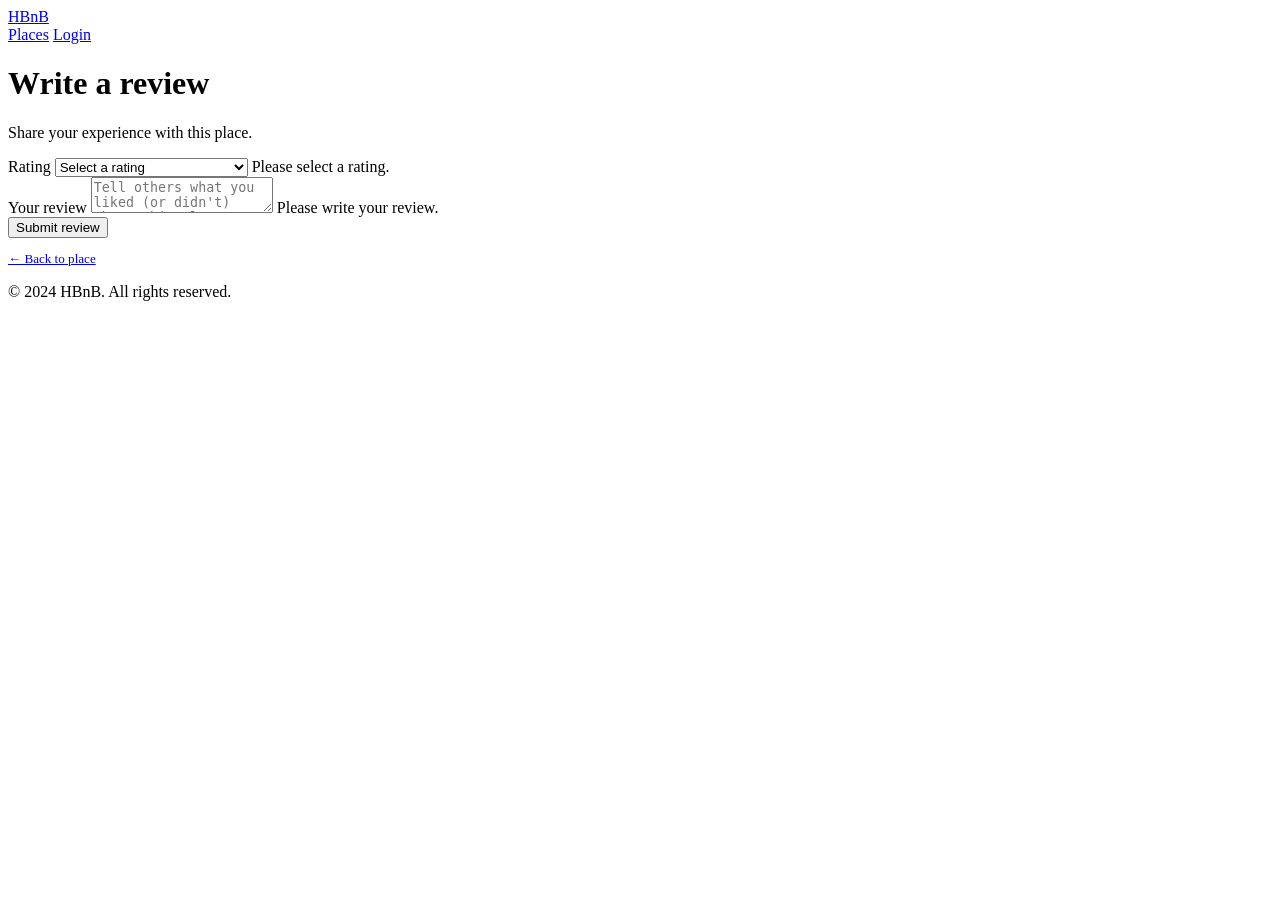
==== part4/add_review.html @ bc361bb8 "refactor: update add_review.html structure and improve form elements" ====
<!DOCTYPE html>
<html lang="en">
<head>
  <meta charset="UTF-8" />
  <meta name="viewport" content="width=device-width, initial-scale=1.0" />
  <title>HBnB — Add a Review</title>
  <link rel="icon" href="images/icon.png" type="image/png" />
  <link rel="stylesheet" href="styles/main.css" />
</head>
<body>

  <!-- ── Header ── -->
  <header>
    <a href="index.html" aria-label="HBnB Home">
      <span class="logo-text">HBnB</span>
    </a>
    <nav>
      <a href="index.html">Places</a>
      <a href="login.html" class="login-button" id="login-link">Login</a>
    </nav>
  </header>

  <!-- ── Main ── -->
  <main>
    <div class="form-container">
      <div class="form-card">
        <h1>Write a review</h1>
        <p class="form-sub" id="place-name-sub">Share your experience with this place.</p>

        <form id="review-form" novalidate>
          <div class="form-group">
            <label for="rating">Rating</label>
            <select id="rating" name="rating" required>
              <option value="">Select a rating</option>
              <option value="1">⭐ 1 — Poor</option>
              <option value="2">⭐⭐ 2 — Fair</option>
              <option value="3">⭐⭐⭐ 3 — Good</option>
              <option value="4">⭐⭐⭐⭐ 4 — Very Good</option>
              <option value="5">⭐⭐⭐⭐⭐ 5 — Excellent</option>
            </select>
            <span class="form-error" id="rating-error">Please select a rating.</span>
          </div>

          <div class="form-group">
            <label for="review-text">Your review</label>
            <textarea
              id="review-text"
              name="text"
              placeholder="Tell others what you liked (or didn't) about this place…"
              required
            ></textarea>
            <span class="form-error" id="text-error">Please write your review.</span>
          </div>

          <button type="submit" class="btn-primary" id="submit-btn">Submit review</button>

          <div class="form-message" id="form-message"></div>
        </form>

        <p class="mt-2 text-muted" style="font-size:0.82rem;">
          <a href="javascript:history.back()">← Back to place</a>
        </p>
      </div>
    </div>
  </main>

  <!-- ── Footer ── -->
  <footer>
    <p>&copy; 2024 HBnB. All rights reserved.</p>
  </footer>

  <script src="scripts/api.js"></script>
  <script src="scripts/add_review.js"></script>
</body>
</html>
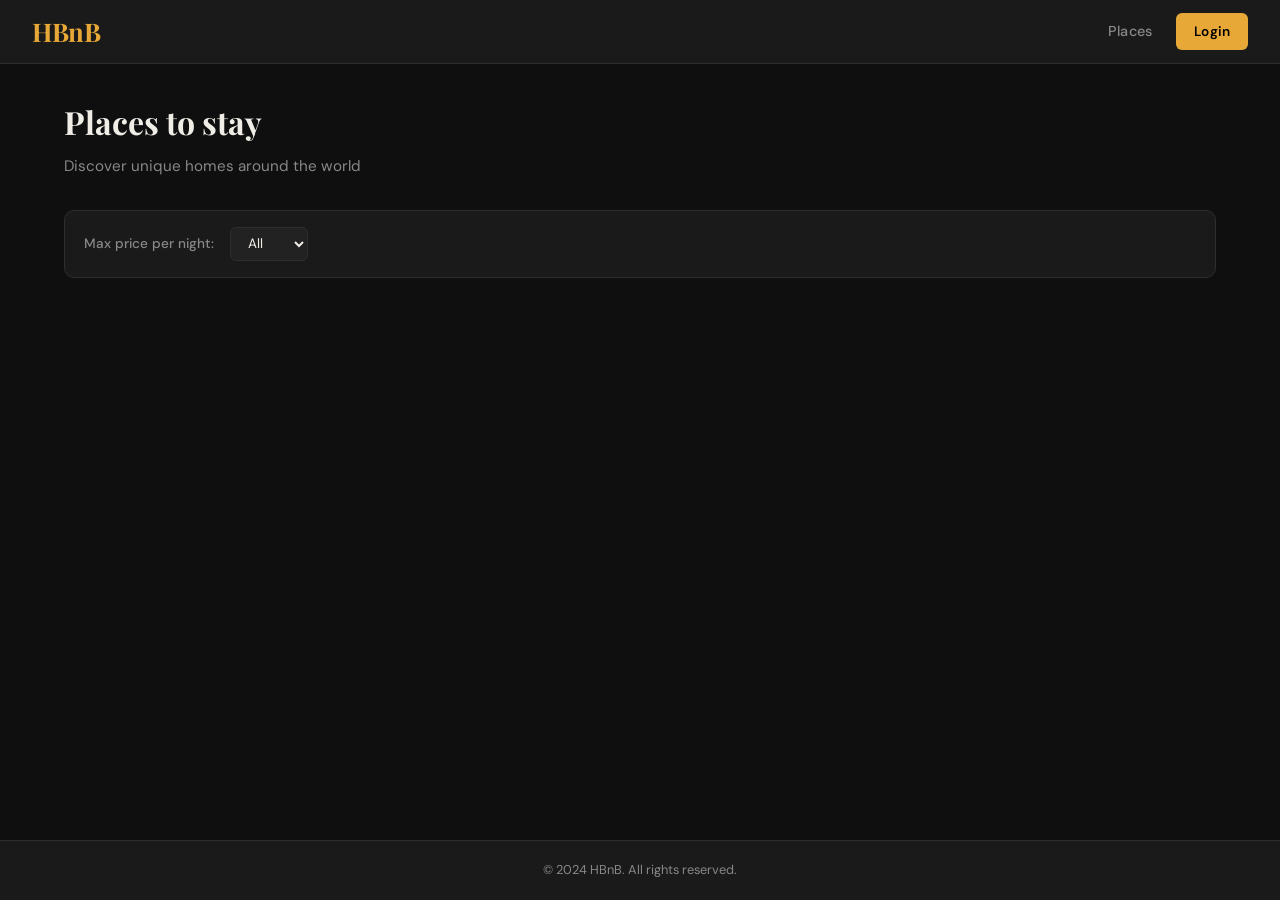
==== commit 4fc249d3: "refactor: update stylesheet links in add_review.html and place.html; rename token in login.js" ====
--- a/part4/add_review.html
+++ b/part4/add_review.html
@@ -5,7 +5,7 @@
   <meta name="viewport" content="width=device-width, initial-scale=1.0" />
   <title>HBnB — Add a Review</title>
   <link rel="icon" href="images/icon.png" type="image/png" />
-  <link rel="stylesheet" href="styles/main.css" />
+  <link rel="stylesheet" href="styles.css" />
 </head>
 <body>
 
--- a/part4/styles.css
+++ b/part4/styles.css
@@ -0,0 +1,571 @@
+/* ============================================================
+   HBnB Part 4 — Main Stylesheet
+   Design: Dark editorial with amber accents
+   ============================================================ */
+
+@import url('https://fonts.googleapis.com/css2?family=Playfair+Display:wght@400;700&family=DM+Sans:wght@300;400;500;600&display=swap');
+
+/* ── CSS Variables ── */
+:root {
+  --bg:         #0f0f0f;
+  --surface:    #1a1a1a;
+  --surface2:   #222222;
+  --border:     #2e2e2e;
+  --accent:     #e8a838;
+  --accent-dim: #b07e20;
+  --text:       #f0ede6;
+  --text-muted: #888;
+  --danger:     #e05a5a;
+  --success:    #5abf8e;
+
+  --radius:     10px;
+  --card-pad:   10px;
+  --card-mar:   20px;
+  --card-bdr:   1px solid #ddd;     /* spec-required */
+}
+
+/* ── Reset ── */
+*, *::before, *::after { box-sizing: border-box; margin: 0; padding: 0; }
+
+html { scroll-behavior: smooth; }
+
+body {
+  background: var(--bg);
+  color: var(--text);
+  font-family: 'DM Sans', sans-serif;
+  font-size: 15px;
+  line-height: 1.6;
+  min-height: 100vh;
+  display: flex;
+  flex-direction: column;
+}
+
+a { color: var(--accent); text-decoration: none; }
+a:hover { text-decoration: underline; }
+
+img { max-width: 100%; display: block; }
+
+/* ── Header ── */
+header {
+  background: var(--surface);
+  border-bottom: 1px solid var(--border);
+  padding: 0 2rem;
+  height: 64px;
+  display: flex;
+  align-items: center;
+  justify-content: space-between;
+  position: sticky;
+  top: 0;
+  z-index: 100;
+}
+
+.logo {
+  height: 40px;
+  width: auto;
+}
+
+.logo-text {
+  font-family: 'Playfair Display', serif;
+  font-size: 1.6rem;
+  font-weight: 700;
+  color: var(--accent);
+  letter-spacing: -0.5px;
+}
+
+nav {
+  display: flex;
+  align-items: center;
+  gap: 1.5rem;
+}
+
+nav a {
+  color: var(--text-muted);
+  font-size: 0.9rem;
+  font-weight: 500;
+  letter-spacing: 0.02em;
+  transition: color 0.2s;
+}
+nav a:hover { color: var(--text); text-decoration: none; }
+
+.login-button {
+  background: var(--accent);
+  color: #000 !important;
+  padding: 0.45rem 1.1rem;
+  border-radius: 6px;
+  font-weight: 600;
+  font-size: 0.85rem;
+  transition: background 0.2s, transform 0.1s;
+}
+.login-button:hover {
+  background: var(--accent-dim);
+  text-decoration: none;
+  transform: translateY(-1px);
+}
+
+/* ── Footer ── */
+footer {
+  background: var(--surface);
+  border-top: 1px solid var(--border);
+  text-align: center;
+  padding: 1.2rem;
+  font-size: 0.8rem;
+  color: var(--text-muted);
+  margin-top: auto;
+}
+
+/* ── Main Layout ── */
+main {
+  flex: 1;
+  max-width: 1200px;
+  width: 100%;
+  margin: 0 auto;
+  padding: 2rem 1.5rem;
+}
+
+/* ── Page Title ── */
+.page-title {
+  font-family: 'Playfair Display', serif;
+  font-size: 2rem;
+  margin-bottom: 0.4rem;
+  color: var(--text);
+}
+.page-subtitle {
+  color: var(--text-muted);
+  margin-bottom: 2rem;
+  font-size: 0.95rem;
+}
+
+/* ── Filter Bar ── */
+.filter-bar {
+  display: flex;
+  align-items: center;
+  gap: 1rem;
+  margin-bottom: 2rem;
+  padding: 1rem 1.2rem;
+  background: var(--surface);
+  border: 1px solid var(--border);
+  border-radius: var(--radius);
+}
+
+.filter-bar label {
+  font-size: 0.85rem;
+  color: var(--text-muted);
+  font-weight: 500;
+}
+
+.filter-bar select {
+  background: var(--surface2);
+  color: var(--text);
+  border: 1px solid var(--border);
+  border-radius: 6px;
+  padding: 0.4rem 0.8rem;
+  font-family: inherit;
+  font-size: 0.85rem;
+  cursor: pointer;
+  outline: none;
+  transition: border-color 0.2s;
+}
+.filter-bar select:focus { border-color: var(--accent); }
+
+/* ── Places Grid ── */
+#places-list {
+  display: grid;
+  grid-template-columns: repeat(auto-fill, minmax(280px, 1fr));
+  gap: var(--card-mar);
+}
+
+/* ── Place Card ── */
+.place-card {
+  background: var(--surface);
+  border: var(--card-bdr);           /* spec: 1px solid #ddd */
+  border-radius: var(--radius);      /* spec: 10px */
+  padding: var(--card-pad);          /* spec: 10px */
+  margin: 0;                          /* gap handles spacing in grid */
+  display: flex;
+  flex-direction: column;
+  transition: transform 0.2s, box-shadow 0.2s;
+  overflow: hidden;
+}
+.place-card:hover {
+  transform: translateY(-3px);
+  box-shadow: 0 8px 24px rgba(0,0,0,0.5);
+}
+
+.place-card-img {
+  width: 100%;
+  height: 160px;
+  object-fit: cover;
+  border-radius: 7px;
+  margin-bottom: 10px;
+  background: var(--surface2);
+}
+
+.place-card-name {
+  font-family: 'Playfair Display', serif;
+  font-size: 1.1rem;
+  font-weight: 700;
+  margin-bottom: 4px;
+}
+
+.place-card-price {
+  color: var(--accent);
+  font-weight: 600;
+  font-size: 0.95rem;
+  margin-bottom: 8px;
+}
+
+.place-card-location {
+  font-size: 0.8rem;
+  color: var(--text-muted);
+  margin-bottom: 12px;
+  flex: 1;
+}
+
+.details-button {
+  display: inline-block;
+  background: transparent;
+  color: var(--accent);
+  border: 1px solid var(--accent);
+  border-radius: 6px;
+  padding: 0.4rem 0.9rem;
+  font-size: 0.85rem;
+  font-weight: 600;
+  font-family: inherit;
+  cursor: pointer;
+  text-align: center;
+  transition: background 0.2s, color 0.2s;
+  text-decoration: none;
+  align-self: flex-start;
+}
+.details-button:hover {
+  background: var(--accent);
+  color: #000;
+  text-decoration: none;
+}
+
+/* ── Place Details Page ── */
+.place-details {
+  background: var(--surface);
+  border: var(--card-bdr);
+  border-radius: var(--radius);
+  padding: var(--card-pad);
+  margin-bottom: var(--card-mar);
+}
+
+.place-details-header {
+  display: flex;
+  justify-content: space-between;
+  align-items: flex-start;
+  gap: 1rem;
+  flex-wrap: wrap;
+  margin-bottom: 1rem;
+}
+
+.place-details-title {
+  font-family: 'Playfair Display', serif;
+  font-size: 2rem;
+  font-weight: 700;
+}
+
+.place-price-tag {
+  background: var(--accent);
+  color: #000;
+  font-weight: 700;
+  padding: 0.4rem 1rem;
+  border-radius: 6px;
+  font-size: 1.1rem;
+  white-space: nowrap;
+}
+
+.place-details-img {
+  width: 100%;
+  height: 340px;
+  object-fit: cover;
+  border-radius: 8px;
+  margin-bottom: 1.5rem;
+  background: var(--surface2);
+}
+
+.place-info {
+  display: grid;
+  grid-template-columns: repeat(auto-fill, minmax(200px, 1fr));
+  gap: 1rem;
+  margin-bottom: 1.5rem;
+}
+
+.place-info-item {
+  background: var(--surface2);
+  border-radius: 8px;
+  padding: 0.8rem 1rem;
+}
+
+.place-info-label {
+  font-size: 0.75rem;
+  color: var(--text-muted);
+  text-transform: uppercase;
+  letter-spacing: 0.08em;
+  margin-bottom: 4px;
+}
+
+.place-info-value {
+  font-weight: 600;
+  font-size: 0.95rem;
+}
+
+.place-description {
+  color: var(--text-muted);
+  line-height: 1.7;
+  margin-bottom: 1.5rem;
+}
+
+.amenities-list {
+  display: flex;
+  flex-wrap: wrap;
+  gap: 0.5rem;
+  list-style: none;
+}
+
+.amenity-tag {
+  background: var(--surface2);
+  border: 1px solid var(--border);
+  border-radius: 20px;
+  padding: 0.25rem 0.8rem;
+  font-size: 0.8rem;
+  color: var(--text-muted);
+}
+
+/* ── Reviews Section ── */
+.section-title {
+  font-family: 'Playfair Display', serif;
+  font-size: 1.4rem;
+  margin-bottom: 1rem;
+  padding-bottom: 0.5rem;
+  border-bottom: 1px solid var(--border);
+}
+
+.reviews-grid {
+  display: grid;
+  grid-template-columns: repeat(auto-fill, minmax(280px, 1fr));
+  gap: var(--card-mar);
+  margin-bottom: 2rem;
+}
+
+.review-card {
+  background: var(--surface);
+  border: var(--card-bdr);           /* spec: 1px solid #ddd */
+  border-radius: var(--radius);      /* spec: 10px */
+  padding: var(--card-pad);          /* spec: 10px */
+  margin: 0;
+}
+
+.review-card-header {
+  display: flex;
+  justify-content: space-between;
+  align-items: center;
+  margin-bottom: 8px;
+}
+
+.review-author {
+  font-weight: 600;
+  font-size: 0.9rem;
+}
+
+.review-rating {
+  color: var(--accent);
+  font-size: 0.85rem;
+  letter-spacing: 1px;
+}
+
+.review-text {
+  font-size: 0.88rem;
+  color: var(--text-muted);
+  line-height: 1.6;
+}
+
+/* ── Add Review Button ── */
+.add-review-btn {
+  display: inline-block;
+  background: var(--accent);
+  color: #000;
+  font-weight: 700;
+  padding: 0.6rem 1.4rem;
+  border-radius: 8px;
+  font-size: 0.9rem;
+  font-family: inherit;
+  cursor: pointer;
+  border: none;
+  transition: background 0.2s, transform 0.1s;
+  text-decoration: none;
+  margin-bottom: 2rem;
+}
+.add-review-btn:hover {
+  background: var(--accent-dim);
+  text-decoration: none;
+  transform: translateY(-1px);
+}
+
+/* ── Auth Forms (Login / Review) ── */
+.form-container {
+  max-width: 460px;
+  margin: 3rem auto;
+}
+
+.form-card {
+  background: var(--surface);
+  border: 1px solid var(--border);
+  border-radius: 12px;
+  padding: 2.5rem 2rem;
+}
+
+.form-card h1 {
+  font-family: 'Playfair Display', serif;
+  font-size: 1.8rem;
+  margin-bottom: 0.3rem;
+}
+
+.form-card p.form-sub {
+  color: var(--text-muted);
+  font-size: 0.9rem;
+  margin-bottom: 2rem;
+}
+
+.form-group {
+  margin-bottom: 1.2rem;
+}
+
+.form-group label {
+  display: block;
+  font-size: 0.82rem;
+  font-weight: 600;
+  letter-spacing: 0.05em;
+  color: var(--text-muted);
+  text-transform: uppercase;
+  margin-bottom: 0.4rem;
+}
+
+.form-group input,
+.form-group textarea,
+.form-group select {
+  width: 100%;
+  background: var(--surface2);
+  color: var(--text);
+  border: 1px solid var(--border);
+  border-radius: 8px;
+  padding: 0.65rem 0.9rem;
+  font-family: inherit;
+  font-size: 0.95rem;
+  outline: none;
+  transition: border-color 0.2s, box-shadow 0.2s;
+}
+
+.form-group input:focus,
+.form-group textarea:focus,
+.form-group select:focus {
+  border-color: var(--accent);
+  box-shadow: 0 0 0 3px rgba(232, 168, 56, 0.15);
+}
+
+.form-group textarea {
+  resize: vertical;
+  min-height: 120px;
+  line-height: 1.5;
+}
+
+.form-error {
+  display: none;
+  color: var(--danger);
+  font-size: 0.82rem;
+  margin-top: 0.4rem;
+}
+
+.btn-primary {
+  width: 100%;
+  background: var(--accent);
+  color: #000;
+  border: none;
+  border-radius: 8px;
+  padding: 0.75rem;
+  font-size: 1rem;
+  font-weight: 700;
+  font-family: inherit;
+  cursor: pointer;
+  transition: background 0.2s, transform 0.1s;
+  margin-top: 0.5rem;
+}
+.btn-primary:hover {
+  background: var(--accent-dim);
+  transform: translateY(-1px);
+}
+.btn-primary:disabled {
+  opacity: 0.5;
+  cursor: not-allowed;
+  transform: none;
+}
+
+.form-message {
+  margin-top: 1rem;
+  padding: 0.7rem 1rem;
+  border-radius: 8px;
+  font-size: 0.88rem;
+  display: none;
+}
+.form-message.success {
+  background: rgba(90, 191, 142, 0.15);
+  border: 1px solid var(--success);
+  color: var(--success);
+}
+.form-message.error {
+  background: rgba(224, 90, 90, 0.15);
+  border: 1px solid var(--danger);
+  color: var(--danger);
+}
+
+/* ── Add Review inline form ── */
+.add-review {
+  background: var(--surface);
+  border: var(--card-bdr);
+  border-radius: var(--radius);
+  padding: var(--card-pad);
+  margin-bottom: var(--card-mar);
+}
+
+.add-review h2 {
+  font-family: 'Playfair Display', serif;
+  font-size: 1.3rem;
+  margin-bottom: 1rem;
+}
+
+/* ── Loading / Empty states ── */
+.loading-state, .empty-state {
+  text-align: center;
+  padding: 4rem 2rem;
+  color: var(--text-muted);
+}
+
+.loading-spinner {
+  width: 36px;
+  height: 36px;
+  border: 3px solid var(--border);
+  border-top-color: var(--accent);
+  border-radius: 50%;
+  animation: spin 0.8s linear infinite;
+  margin: 0 auto 1rem;
+}
+
+@keyframes spin { to { transform: rotate(360deg); } }
+
+/* ── Utilities ── */
+.hidden { display: none !important; }
+.text-muted { color: var(--text-muted); }
+.mt-1 { margin-top: 0.5rem; }
+.mt-2 { margin-top: 1rem; }
+.mb-2 { margin-bottom: 1rem; }
+
+/* ── Responsive ── */
+@media (max-width: 640px) {
+  header { padding: 0 1rem; }
+  main { padding: 1.5rem 1rem; }
+  .place-details-title { font-size: 1.5rem; }
+  .form-card { padding: 1.5rem 1.2rem; }
+  nav a:not(.login-button) { display: none; }
+}
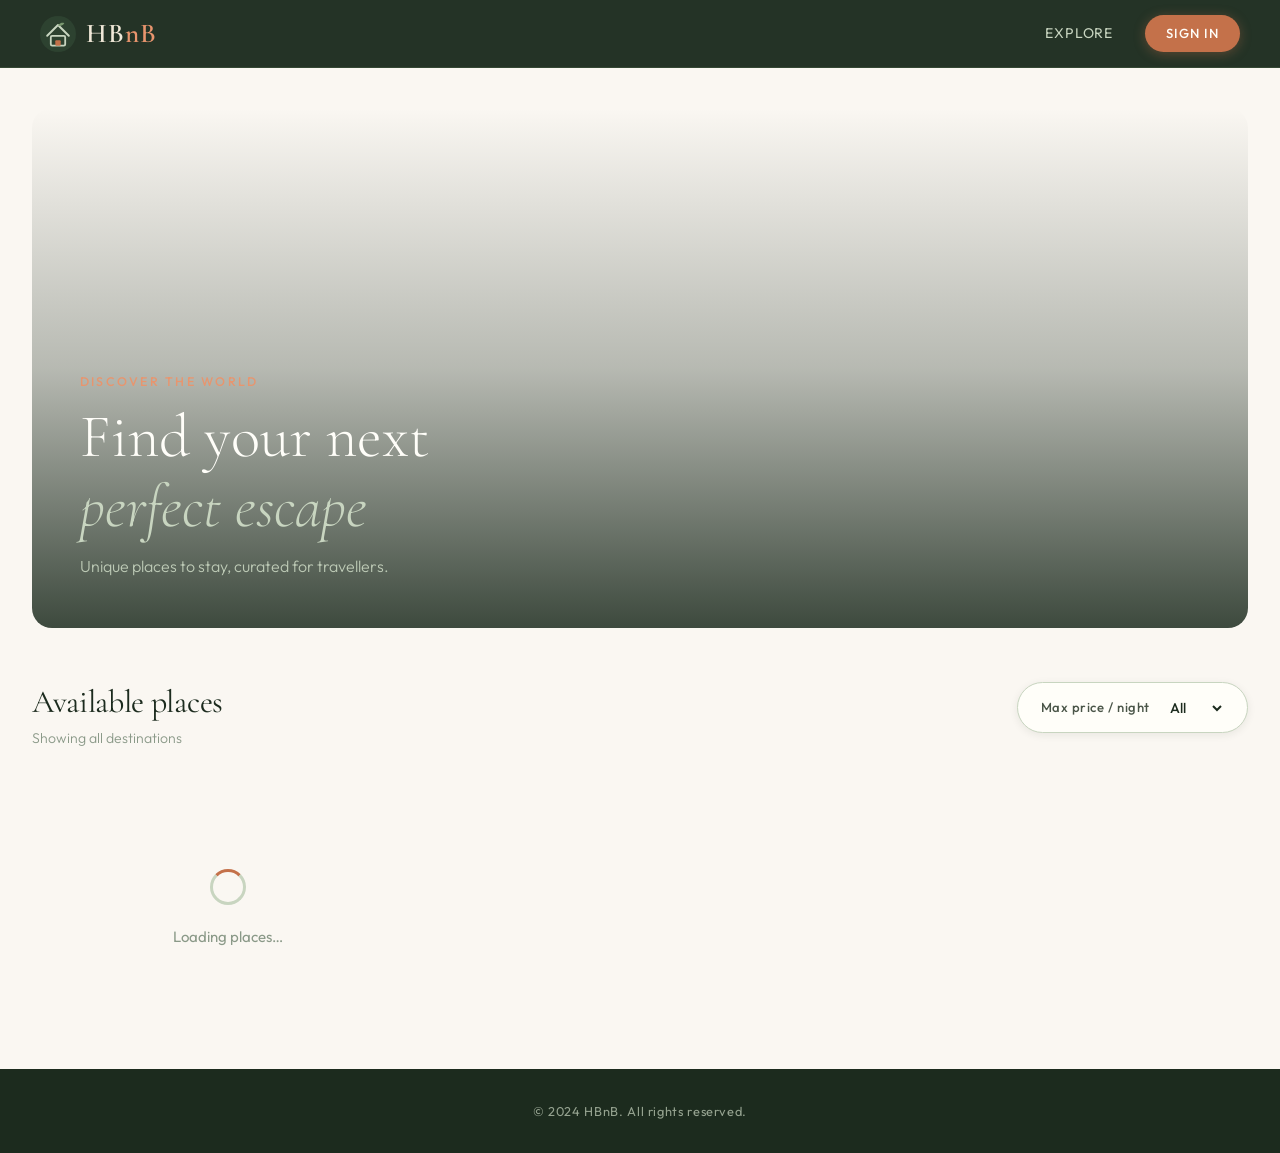
==== commit 7e67d80d: "Refactor place.js and styles.css for improved design and functionality - Updated place.js to enhance" ====
--- a/part4/add_review.html
+++ b/part4/add_review.html
@@ -3,25 +3,50 @@
 <head>
   <meta charset="UTF-8" />
   <meta name="viewport" content="width=device-width, initial-scale=1.0" />
-  <title>HBnB — Add a Review</title>
+  <title>HBnB — Write a Review</title>
   <link rel="icon" href="images/icon.png" type="image/png" />
   <link rel="stylesheet" href="styles.css" />
+  <style>
+    .review-page-bg {
+      min-height: 100vh;
+      background-image: url('https://images.unsplash.com/photo-1510798831971-661eb04b3739?w=1400&q=80');
+      background-size: cover;
+      background-position: center;
+      display: flex;
+      align-items: center;
+      justify-content: center;
+      padding: 6rem 1rem 2rem;
+    }
+    .review-page-bg::before {
+      content: '';
+      position: fixed;
+      inset: 0;
+      background: rgba(45, 74, 62, 0.5);
+      z-index: 0;
+    }
+    .form-container { position: relative; z-index: 1; width: 100%; }
+    .form-card { background: rgba(253,250,246,0.97); }
+  </style>
 </head>
 <body>
 
-  <!-- ── Header ── -->
-  <header>
-    <a href="index.html" aria-label="HBnB Home">
-      <span class="logo-text">HBnB</span>
+  <header id="site-header">
+    <a href="index.html" class="logo-wrap" aria-label="HBnB Home">
+      <svg class="logo" viewBox="0 0 44 44" fill="none" xmlns="http://www.w3.org/2000/svg" aria-hidden="true">
+        <circle cx="22" cy="22" r="21" fill="#2d4a3e"/>
+        <path d="M10 30 L10 18 L22 10 L34 18 L34 30 Z" fill="none" stroke="#f7f3ed" stroke-width="1.8"/>
+        <path d="M17 30 L17 23 Q17 21 19 21 L25 21 Q27 21 27 23 L27 30" fill="#f7f3ed"/>
+        <path d="M22 10 L22 7" stroke="#c9a84c" stroke-width="2" stroke-linecap="round"/>
+        <circle cx="22" cy="6" r="2" fill="#c9a84c"/>
+      </svg>
+      <span class="logo-text">HB<span>n</span>B</span>
     </a>
     <nav>
-      <a href="index.html">Places</a>
-      <a href="login.html" class="login-button" id="login-link">Login</a>
+      <a href="javascript:history.back()">← Back</a>
     </nav>
   </header>
 
-  <!-- ── Main ── -->
-  <main>
+  <div class="review-page-bg">
     <div class="form-container">
       <div class="form-card">
         <h1>Write a review</h1>
@@ -29,31 +54,25 @@
 
         <form id="review-form" novalidate>
           <div class="form-group">
-            <label for="rating">Rating</label>
+            <label for="rating">Your rating</label>
             <select id="rating" name="rating" required>
               <option value="">Select a rating</option>
-              <option value="1">⭐ 1 — Poor</option>
-              <option value="2">⭐⭐ 2 — Fair</option>
-              <option value="3">⭐⭐⭐ 3 — Good</option>
-              <option value="4">⭐⭐⭐⭐ 4 — Very Good</option>
-              <option value="5">⭐⭐⭐⭐⭐ 5 — Excellent</option>
+              <option value="1">★ 1 — Poor</option>
+              <option value="2">★★ 2 — Fair</option>
+              <option value="3">★★★ 3 — Good</option>
+              <option value="4">★★★★ 4 — Very Good</option>
+              <option value="5">★★★★★ 5 — Excellent</option>
             </select>
-            <span class="form-error" id="rating-error">Please select a rating.</span>
           </div>
 
           <div class="form-group">
             <label for="review-text">Your review</label>
-            <textarea
-              id="review-text"
-              name="text"
-              placeholder="Tell others what you liked (or didn't) about this place…"
-              required
-            ></textarea>
-            <span class="form-error" id="text-error">Please write your review.</span>
+            <textarea id="review-text" name="text"
+              placeholder="Tell others what made this place special…"
+              required></textarea>
           </div>
 
-          <button type="submit" class="btn-primary" id="submit-btn">Submit review</button>
-
+          <button type="submit" class="btn-primary">Submit review</button>
           <div class="form-message" id="form-message"></div>
         </form>
 
@@ -62,15 +81,12 @@
         </p>
       </div>
     </div>
-  </main>
+  </div>
 
-  <!-- ── Footer ── -->
   <footer>
     <p>&copy; 2024 HBnB. All rights reserved.</p>
   </footer>
 
-  <script src="scripts/api.js"></script>
   <script src="scripts/add_review.js"></script>
 </body>
-</html>
-
+</html>
--- a/part4/styles.css
+++ b/part4/styles.css
@@ -1,38 +1,47 @@
 /* ============================================================
-   HBnB Part 4 — Main Stylesheet
-   Design: Dark editorial with amber accents
+   HBnB Part 4 — Nature & Voyage Redesign
+   Direction : Organic / Editorial travel magazine
+   Fonts : Cormorant Garamond (display) + Outfit (body)
+   Palette : Deep forest, warm sand, moss, terracotta accent
    ============================================================ */
 
-@import url('https://fonts.googleapis.com/css2?family=Playfair+Display:wght@400;700&family=DM+Sans:wght@300;400;500;600&display=swap');
+@import url('https://fonts.googleapis.com/css2?family=Cormorant+Garamond:ital,wght@0,300;0,400;0,600;0,700;1,300;1,400&family=Outfit:wght@300;400;500;600&display=swap');
 
 /* ── CSS Variables ── */
 :root {
-  --bg:         #0f0f0f;
-  --surface:    #1a1a1a;
-  --surface2:   #222222;
-  --border:     #2e2e2e;
-  --accent:     #e8a838;
-  --accent-dim: #b07e20;
-  --text:       #f0ede6;
-  --text-muted: #888;
-  --danger:     #e05a5a;
-  --success:    #5abf8e;
-
-  --radius:     10px;
-  --card-pad:   10px;
-  --card-mar:   20px;
-  --card-bdr:   1px solid #ddd;     /* spec-required */
+  --forest:      #1c2b1e;
+  --forest-mid:  #2d4230;
+  --moss:        #4a6741;
+  --sage:        #7a9970;
+  --mist:        #c8d5c0;
+  --sand:        #f0e8d8;
+  --cream:       #faf7f2;
+  --warm-white:  #fffef9;
+  --terra:       #c4714a;
+  --terra-light: #e8956e;
+  --bark:        #6b4c35;
+  --text-dark:   #1a2018;
+  --text-mid:    #4a5548;
+  --text-light:  #8a9988;
+
+  --radius:    10px;
+  --card-pad:  10px;
+  --card-mar:  20px;
+  --card-bdr:  1px solid #ddd;
+
+  --shadow-sm: 0 2px 8px rgba(28,43,30,0.08);
+  --shadow-md: 0 8px 32px rgba(28,43,30,0.14);
+  --shadow-lg: 0 20px 60px rgba(28,43,30,0.20);
 }
 
 /* ── Reset ── */
 *, *::before, *::after { box-sizing: border-box; margin: 0; padding: 0; }
-
 html { scroll-behavior: smooth; }
 
 body {
-  background: var(--bg);
-  color: var(--text);
-  font-family: 'DM Sans', sans-serif;
+  background: var(--cream);
+  color: var(--text-dark);
+  font-family: 'Outfit', sans-serif;
   font-size: 15px;
   line-height: 1.6;
   min-height: 100vh;
@@ -40,99 +49,203 @@
   flex-direction: column;
 }
 
-a { color: var(--accent); text-decoration: none; }
+a { color: var(--terra); text-decoration: none; }
 a:hover { text-decoration: underline; }
-
 img { max-width: 100%; display: block; }
 
 /* ── Header ── */
 header {
-  background: var(--surface);
-  border-bottom: 1px solid var(--border);
-  padding: 0 2rem;
-  height: 64px;
+  background: rgba(28, 43, 30, 0.96);
+  backdrop-filter: blur(12px);
+  -webkit-backdrop-filter: blur(12px);
+  padding: 0 2.5rem;
+  height: 68px;
   display: flex;
   align-items: center;
   justify-content: space-between;
   position: sticky;
   top: 0;
   z-index: 100;
-}
-
-.logo {
-  height: 40px;
-  width: auto;
+  border-bottom: 1px solid rgba(122,153,112,0.2);
+}
+
+/* ── Logo SVG inline ── */
+.logo-wrap {
+  display: flex;
+  align-items: center;
+  gap: 0.6rem;
+  text-decoration: none;
+}
+.logo-wrap:hover { text-decoration: none; }
+
+.logo-icon {
+  width: 36px;
+  height: 36px;
+  flex-shrink: 0;
 }
 
 .logo-text {
-  font-family: 'Playfair Display', serif;
-  font-size: 1.6rem;
-  font-weight: 700;
-  color: var(--accent);
-  letter-spacing: -0.5px;
+  font-family: 'Cormorant Garamond', serif;
+  font-size: 1.7rem;
+  font-weight: 600;
+  color: var(--sand);
+  letter-spacing: 0.04em;
+  line-height: 1;
+}
+.logo-text span {
+  color: var(--terra-light);
 }
 
 nav {
   display: flex;
   align-items: center;
-  gap: 1.5rem;
+  gap: 2rem;
 }
 
 nav a {
-  color: var(--text-muted);
-  font-size: 0.9rem;
+  color: var(--mist);
+  font-size: 0.88rem;
+  font-weight: 400;
+  letter-spacing: 0.06em;
+  text-transform: uppercase;
+  transition: color 0.2s;
+}
+nav a:hover { color: var(--sand); text-decoration: none; }
+
+.login-button {
+  background: var(--terra) !important;
+  color: var(--warm-white) !important;
+  padding: 0.5rem 1.3rem;
+  border-radius: 24px;
   font-weight: 500;
-  letter-spacing: 0.02em;
-  transition: color 0.2s;
-}
-nav a:hover { color: var(--text); text-decoration: none; }
-
-.login-button {
-  background: var(--accent);
-  color: #000 !important;
-  padding: 0.45rem 1.1rem;
-  border-radius: 6px;
-  font-weight: 600;
-  font-size: 0.85rem;
-  transition: background 0.2s, transform 0.1s;
+  font-size: 0.82rem;
+  letter-spacing: 0.08em;
+  text-transform: uppercase;
+  transition: background 0.25s, transform 0.15s, box-shadow 0.25s;
+  box-shadow: 0 2px 12px rgba(196,113,74,0.35);
 }
 .login-button:hover {
-  background: var(--accent-dim);
+  background: var(--terra-light) !important;
+  transform: translateY(-1px);
+  box-shadow: 0 4px 20px rgba(196,113,74,0.45);
   text-decoration: none;
-  transform: translateY(-1px);
 }
 
 /* ── Footer ── */
 footer {
-  background: var(--surface);
-  border-top: 1px solid var(--border);
+  background: var(--forest);
+  color: var(--mist);
   text-align: center;
-  padding: 1.2rem;
+  padding: 2rem;
   font-size: 0.8rem;
-  color: var(--text-muted);
+  letter-spacing: 0.05em;
   margin-top: auto;
 }
-
-/* ── Main Layout ── */
+footer p { opacity: 0.7; }
+
+/* ── Main ── */
 main {
   flex: 1;
-  max-width: 1200px;
+  max-width: 1280px;
   width: 100%;
   margin: 0 auto;
-  padding: 2rem 1.5rem;
-}
-
-/* ── Page Title ── */
+  padding: 2.5rem 2rem;
+}
+
+/* ── Hero Section (index only) ── */
+.hero {
+  position: relative;
+  height: 520px;
+  border-radius: 20px;
+  overflow: hidden;
+  margin-bottom: 3rem;
+  display: flex;
+  align-items: flex-end;
+}
+
+.hero-bg {
+  position: absolute;
+  inset: 0;
+  background-image: url('https://images.unsplash.com/photo-1506905925346-21bda4d32df4?w=1400&q=80');
+  background-size: cover;
+  background-position: center 40%;
+  transform: scale(1.03);
+  transition: transform 8s ease;
+}
+.hero:hover .hero-bg { transform: scale(1.08); }
+
+.hero-overlay {
+  position: absolute;
+  inset: 0;
+  background: linear-gradient(
+    to top,
+    rgba(28,43,30,0.85) 0%,
+    rgba(28,43,30,0.3) 50%,
+    transparent 100%
+  );
+}
+
+.hero-content {
+  position: relative;
+  z-index: 2;
+  padding: 3rem;
+  animation: fadeUp 0.9s ease both;
+}
+
+.hero-eyebrow {
+  font-size: 0.78rem;
+  font-weight: 500;
+  letter-spacing: 0.18em;
+  text-transform: uppercase;
+  color: var(--terra-light);
+  margin-bottom: 0.6rem;
+}
+
+.hero-title {
+  font-family: 'Cormorant Garamond', serif;
+  font-size: clamp(2.4rem, 5vw, 3.8rem);
+  font-weight: 300;
+  color: var(--warm-white);
+  line-height: 1.15;
+  margin-bottom: 0.8rem;
+}
+.hero-title em {
+  font-style: italic;
+  color: var(--mist);
+}
+
+.hero-sub {
+  color: var(--mist);
+  font-size: 1rem;
+  font-weight: 300;
+  opacity: 0.9;
+}
+
+@keyframes fadeUp {
+  from { opacity: 0; transform: translateY(24px); }
+  to   { opacity: 1; transform: translateY(0); }
+}
+
+/* ── Section Header ── */
+.section-header {
+  display: flex;
+  align-items: baseline;
+  justify-content: space-between;
+  margin-bottom: 1.5rem;
+}
+
 .page-title {
-  font-family: 'Playfair Display', serif;
+  font-family: 'Cormorant Garamond', serif;
   font-size: 2rem;
-  margin-bottom: 0.4rem;
-  color: var(--text);
-}
+  font-weight: 400;
+  color: var(--forest);
+  letter-spacing: -0.01em;
+}
+
 .page-subtitle {
-  color: var(--text-muted);
-  margin-bottom: 2rem;
-  font-size: 0.95rem;
+  color: var(--text-light);
+  font-size: 0.88rem;
+  font-weight: 300;
 }
 
 /* ── Filter Bar ── */
@@ -141,181 +254,262 @@
   align-items: center;
   gap: 1rem;
   margin-bottom: 2rem;
-  padding: 1rem 1.2rem;
-  background: var(--surface);
-  border: 1px solid var(--border);
-  border-radius: var(--radius);
+  padding: 0.9rem 1.4rem;
+  background: var(--warm-white);
+  border: 1px solid var(--mist);
+  border-radius: 50px;
+  box-shadow: var(--shadow-sm);
+  width: fit-content;
 }
 
 .filter-bar label {
-  font-size: 0.85rem;
-  color: var(--text-muted);
+  font-size: 0.82rem;
+  color: var(--text-mid);
   font-weight: 500;
+  letter-spacing: 0.04em;
+  white-space: nowrap;
 }
 
 .filter-bar select {
-  background: var(--surface2);
-  color: var(--text);
-  border: 1px solid var(--border);
-  border-radius: 6px;
-  padding: 0.4rem 0.8rem;
-  font-family: inherit;
-  font-size: 0.85rem;
+  background: transparent;
+  color: var(--forest);
+  border: none;
+  font-family: 'Outfit', sans-serif;
+  font-size: 0.88rem;
+  font-weight: 500;
   cursor: pointer;
   outline: none;
-  transition: border-color 0.2s;
-}
-.filter-bar select:focus { border-color: var(--accent); }
+  padding-right: 0.5rem;
+}
 
 /* ── Places Grid ── */
 #places-list {
   display: grid;
-  grid-template-columns: repeat(auto-fill, minmax(280px, 1fr));
+  grid-template-columns: repeat(auto-fill, minmax(300px, 1fr));
   gap: var(--card-mar);
 }
 
 /* ── Place Card ── */
 .place-card {
-  background: var(--surface);
-  border: var(--card-bdr);           /* spec: 1px solid #ddd */
-  border-radius: var(--radius);      /* spec: 10px */
-  padding: var(--card-pad);          /* spec: 10px */
-  margin: 0;                          /* gap handles spacing in grid */
-  display: flex;
-  flex-direction: column;
-  transition: transform 0.2s, box-shadow 0.2s;
+  background: var(--warm-white);
+  border: var(--card-bdr);
+  border-radius: var(--radius);
+  padding: var(--card-pad);
+  margin: 0;
   overflow: hidden;
-}
+  transition: transform 0.3s cubic-bezier(0.34,1.56,0.64,1), box-shadow 0.3s ease;
+  animation: cardReveal 0.6s ease both;
+  cursor: pointer;
+}
+
 .place-card:hover {
-  transform: translateY(-3px);
-  box-shadow: 0 8px 24px rgba(0,0,0,0.5);
+  transform: translateY(-6px);
+  box-shadow: var(--shadow-lg);
+}
+
+@keyframes cardReveal {
+  from { opacity: 0; transform: translateY(20px); }
+  to   { opacity: 1; transform: translateY(0); }
+}
+
+/* Staggered animation delay */
+.place-card:nth-child(1) { animation-delay: 0.05s; }
+.place-card:nth-child(2) { animation-delay: 0.10s; }
+.place-card:nth-child(3) { animation-delay: 0.15s; }
+.place-card:nth-child(4) { animation-delay: 0.20s; }
+.place-card:nth-child(5) { animation-delay: 0.25s; }
+.place-card:nth-child(6) { animation-delay: 0.30s; }
+
+.place-card-img-wrap {
+  position: relative;
+  height: 200px;
+  border-radius: 7px;
+  overflow: hidden;
+  margin-bottom: 12px;
+  background: var(--mist);
 }
 
 .place-card-img {
   width: 100%;
-  height: 160px;
+  height: 100%;
   object-fit: cover;
-  border-radius: 7px;
+  transition: transform 0.5s ease;
+}
+.place-card:hover .place-card-img { transform: scale(1.07); }
+
+.place-card-badge {
+  position: absolute;
+  top: 10px;
+  right: 10px;
+  background: rgba(28,43,30,0.82);
+  color: var(--sand);
+  font-size: 0.75rem;
+  font-weight: 500;
+  padding: 0.25rem 0.65rem;
+  border-radius: 20px;
+  backdrop-filter: blur(4px);
+}
+
+.place-card-name {
+  font-family: 'Cormorant Garamond', serif;
+  font-size: 1.2rem;
+  font-weight: 600;
+  color: var(--forest);
+  margin-bottom: 4px;
+  line-height: 1.3;
+}
+
+.place-card-location {
+  font-size: 0.78rem;
+  color: var(--text-light);
   margin-bottom: 10px;
-  background: var(--surface2);
-}
-
-.place-card-name {
-  font-family: 'Playfair Display', serif;
-  font-size: 1.1rem;
-  font-weight: 700;
-  margin-bottom: 4px;
+  display: flex;
+  align-items: center;
+  gap: 0.3rem;
+}
+.place-card-location::before {
+  content: '📍';
+  font-size: 0.7rem;
 }
 
 .place-card-price {
-  color: var(--accent);
+  color: var(--terra);
   font-weight: 600;
-  font-size: 0.95rem;
-  margin-bottom: 8px;
-}
-
-.place-card-location {
-  font-size: 0.8rem;
-  color: var(--text-muted);
+  font-size: 1rem;
   margin-bottom: 12px;
-  flex: 1;
+}
+.place-card-price span {
+  font-size: 0.75rem;
+  font-weight: 400;
+  color: var(--text-light);
 }
 
 .details-button {
   display: inline-block;
-  background: transparent;
-  color: var(--accent);
-  border: 1px solid var(--accent);
+  background: var(--forest);
+  color: var(--sand) !important;
+  border: none;
   border-radius: 6px;
-  padding: 0.4rem 0.9rem;
-  font-size: 0.85rem;
-  font-weight: 600;
-  font-family: inherit;
+  padding: 0.5rem 1.1rem;
+  font-size: 0.82rem;
+  font-weight: 500;
+  font-family: 'Outfit', sans-serif;
   cursor: pointer;
   text-align: center;
-  transition: background 0.2s, color 0.2s;
+  transition: background 0.2s, transform 0.15s;
   text-decoration: none;
-  align-self: flex-start;
+  letter-spacing: 0.03em;
 }
 .details-button:hover {
-  background: var(--accent);
-  color: #000;
+  background: var(--moss);
   text-decoration: none;
-}
-
-/* ── Place Details Page ── */
+  transform: translateY(-1px);
+}
+
+/* ── Place Details ── */
 .place-details {
-  background: var(--surface);
+  background: var(--warm-white);
   border: var(--card-bdr);
   border-radius: var(--radius);
   padding: var(--card-pad);
   margin-bottom: var(--card-mar);
-}
-
-.place-details-header {
-  display: flex;
-  justify-content: space-between;
-  align-items: flex-start;
-  gap: 1rem;
-  flex-wrap: wrap;
-  margin-bottom: 1rem;
+  animation: fadeUp 0.5s ease both;
+}
+
+.place-details-hero {
+  position: relative;
+  height: 420px;
+  border-radius: 12px;
+  overflow: hidden;
+  margin-bottom: 2rem;
+}
+
+.place-details-hero img {
+  width: 100%;
+  height: 100%;
+  object-fit: cover;
+}
+
+.place-details-hero-overlay {
+  position: absolute;
+  inset: 0;
+  background: linear-gradient(to top, rgba(28,43,30,0.6) 0%, transparent 55%);
+}
+
+.place-details-hero-content {
+  position: absolute;
+  bottom: 0;
+  left: 0;
+  right: 0;
+  padding: 2rem;
+  color: var(--warm-white);
 }
 
 .place-details-title {
-  font-family: 'Playfair Display', serif;
-  font-size: 2rem;
-  font-weight: 700;
+  font-family: 'Cormorant Garamond', serif;
+  font-size: 2.4rem;
+  font-weight: 400;
+  line-height: 1.15;
+  margin-bottom: 0.5rem;
 }
 
 .place-price-tag {
-  background: var(--accent);
-  color: #000;
-  font-weight: 700;
+  display: inline-block;
+  background: var(--terra);
+  color: var(--warm-white);
+  font-weight: 600;
   padding: 0.4rem 1rem;
-  border-radius: 6px;
-  font-size: 1.1rem;
-  white-space: nowrap;
-}
-
-.place-details-img {
-  width: 100%;
-  height: 340px;
-  object-fit: cover;
-  border-radius: 8px;
-  margin-bottom: 1.5rem;
-  background: var(--surface2);
+  border-radius: 20px;
+  font-size: 1rem;
 }
 
 .place-info {
   display: grid;
-  grid-template-columns: repeat(auto-fill, minmax(200px, 1fr));
+  grid-template-columns: repeat(auto-fill, minmax(180px, 1fr));
   gap: 1rem;
-  margin-bottom: 1.5rem;
+  margin-bottom: 1.8rem;
 }
 
 .place-info-item {
-  background: var(--surface2);
-  border-radius: 8px;
-  padding: 0.8rem 1rem;
+  background: var(--sand);
+  border-radius: 10px;
+  padding: 1rem 1.2rem;
+  border-left: 3px solid var(--sage);
 }
 
 .place-info-label {
-  font-size: 0.75rem;
-  color: var(--text-muted);
+  font-size: 0.72rem;
+  color: var(--text-light);
   text-transform: uppercase;
-  letter-spacing: 0.08em;
+  letter-spacing: 0.1em;
   margin-bottom: 4px;
 }
 
 .place-info-value {
   font-weight: 600;
   font-size: 0.95rem;
+  color: var(--forest);
 }
 
 .place-description {
-  color: var(--text-muted);
-  line-height: 1.7;
-  margin-bottom: 1.5rem;
+  color: var(--text-mid);
+  line-height: 1.8;
+  font-size: 0.95rem;
+  margin-bottom: 1.8rem;
+  max-width: 70ch;
+}
+
+.section-title {
+  font-family: 'Cormorant Garamond', serif;
+  font-size: 1.5rem;
+  font-weight: 400;
+  color: var(--forest);
+  margin-bottom: 1rem;
+  padding-bottom: 0.5rem;
+  border-bottom: 2px solid var(--mist);
+  display: flex;
+  align-items: center;
+  gap: 0.6rem;
 }
 
 .amenities-list {
@@ -323,26 +517,24 @@
   flex-wrap: wrap;
   gap: 0.5rem;
   list-style: none;
+  margin-bottom: 2rem;
 }
 
 .amenity-tag {
-  background: var(--surface2);
-  border: 1px solid var(--border);
+  background: var(--cream);
+  border: 1px solid var(--mist);
   border-radius: 20px;
-  padding: 0.25rem 0.8rem;
+  padding: 0.3rem 0.9rem;
   font-size: 0.8rem;
-  color: var(--text-muted);
-}
-
-/* ── Reviews Section ── */
-.section-title {
-  font-family: 'Playfair Display', serif;
-  font-size: 1.4rem;
-  margin-bottom: 1rem;
-  padding-bottom: 0.5rem;
-  border-bottom: 1px solid var(--border);
-}
-
+  color: var(--text-mid);
+  transition: background 0.2s, border-color 0.2s;
+}
+.amenity-tag:hover {
+  background: var(--mist);
+  border-color: var(--sage);
+}
+
+/* ── Reviews ── */
 .reviews-grid {
   display: grid;
   grid-template-columns: repeat(auto-fill, minmax(280px, 1fr));
@@ -351,150 +543,180 @@
 }
 
 .review-card {
-  background: var(--surface);
-  border: var(--card-bdr);           /* spec: 1px solid #ddd */
-  border-radius: var(--radius);      /* spec: 10px */
-  padding: var(--card-pad);          /* spec: 10px */
+  background: var(--warm-white);
+  border: var(--card-bdr);
+  border-radius: var(--radius);
+  padding: var(--card-pad);
   margin: 0;
-}
+  transition: box-shadow 0.2s;
+  position: relative;
+  overflow: hidden;
+}
+.review-card::before {
+  content: '"';
+  position: absolute;
+  top: -10px;
+  left: 12px;
+  font-family: 'Cormorant Garamond', serif;
+  font-size: 5rem;
+  color: var(--mist);
+  line-height: 1;
+  pointer-events: none;
+}
+.review-card:hover { box-shadow: var(--shadow-md); }
 
 .review-card-header {
   display: flex;
   justify-content: space-between;
   align-items: center;
-  margin-bottom: 8px;
+  margin-bottom: 10px;
+  padding-top: 0.5rem;
 }
 
 .review-author {
   font-weight: 600;
   font-size: 0.9rem;
+  color: var(--forest);
 }
 
 .review-rating {
-  color: var(--accent);
-  font-size: 0.85rem;
+  font-size: 0.82rem;
+  color: var(--terra);
   letter-spacing: 1px;
 }
 
 .review-text {
   font-size: 0.88rem;
-  color: var(--text-muted);
-  line-height: 1.6;
+  color: var(--text-mid);
+  line-height: 1.7;
+  font-style: italic;
 }
 
 /* ── Add Review Button ── */
 .add-review-btn {
-  display: inline-block;
-  background: var(--accent);
-  color: #000;
-  font-weight: 700;
-  padding: 0.6rem 1.4rem;
+  display: inline-flex;
+  align-items: center;
+  gap: 0.5rem;
+  background: var(--terra);
+  color: var(--warm-white);
+  font-weight: 500;
+  padding: 0.7rem 1.6rem;
   border-radius: 8px;
   font-size: 0.9rem;
-  font-family: inherit;
+  font-family: 'Outfit', sans-serif;
   cursor: pointer;
   border: none;
-  transition: background 0.2s, transform 0.1s;
+  transition: background 0.2s, transform 0.15s, box-shadow 0.2s;
   text-decoration: none;
   margin-bottom: 2rem;
-}
+  box-shadow: 0 2px 12px rgba(196,113,74,0.3);
+}
+.add-review-btn::before { content: '✍'; }
 .add-review-btn:hover {
-  background: var(--accent-dim);
+  background: var(--bark);
   text-decoration: none;
-  transform: translateY(-1px);
-}
-
-/* ── Auth Forms (Login / Review) ── */
+  transform: translateY(-2px);
+  box-shadow: 0 4px 20px rgba(196,113,74,0.4);
+}
+
+/* ── Forms ── */
 .form-container {
-  max-width: 460px;
+  max-width: 480px;
   margin: 3rem auto;
 }
 
 .form-card {
-  background: var(--surface);
-  border: 1px solid var(--border);
-  border-radius: 12px;
-  padding: 2.5rem 2rem;
+  background: var(--warm-white);
+  border: 1px solid var(--mist);
+  border-radius: 16px;
+  padding: 2.8rem 2.4rem;
+  box-shadow: var(--shadow-md);
+  animation: fadeUp 0.5s ease both;
 }
 
 .form-card h1 {
-  font-family: 'Playfair Display', serif;
-  font-size: 1.8rem;
+  font-family: 'Cormorant Garamond', serif;
+  font-size: 2rem;
+  font-weight: 400;
+  color: var(--forest);
   margin-bottom: 0.3rem;
 }
 
 .form-card p.form-sub {
-  color: var(--text-muted);
-  font-size: 0.9rem;
+  color: var(--text-light);
+  font-size: 0.88rem;
   margin-bottom: 2rem;
 }
 
 .form-group {
-  margin-bottom: 1.2rem;
+  margin-bottom: 1.3rem;
 }
 
 .form-group label {
   display: block;
-  font-size: 0.82rem;
+  font-size: 0.78rem;
   font-weight: 600;
-  letter-spacing: 0.05em;
-  color: var(--text-muted);
+  letter-spacing: 0.08em;
+  color: var(--text-mid);
   text-transform: uppercase;
-  margin-bottom: 0.4rem;
+  margin-bottom: 0.45rem;
 }
 
 .form-group input,
 .form-group textarea,
 .form-group select {
   width: 100%;
-  background: var(--surface2);
-  color: var(--text);
-  border: 1px solid var(--border);
+  background: var(--cream);
+  color: var(--text-dark);
+  border: 1.5px solid var(--mist);
   border-radius: 8px;
-  padding: 0.65rem 0.9rem;
-  font-family: inherit;
+  padding: 0.7rem 1rem;
+  font-family: 'Outfit', sans-serif;
   font-size: 0.95rem;
   outline: none;
-  transition: border-color 0.2s, box-shadow 0.2s;
-}
-
+  transition: border-color 0.2s, box-shadow 0.2s, background 0.2s;
+}
 .form-group input:focus,
 .form-group textarea:focus,
 .form-group select:focus {
-  border-color: var(--accent);
-  box-shadow: 0 0 0 3px rgba(232, 168, 56, 0.15);
+  border-color: var(--moss);
+  background: var(--warm-white);
+  box-shadow: 0 0 0 3px rgba(74,103,65,0.12);
 }
 
 .form-group textarea {
   resize: vertical;
-  min-height: 120px;
-  line-height: 1.5;
+  min-height: 130px;
+  line-height: 1.6;
 }
 
 .form-error {
   display: none;
-  color: var(--danger);
-  font-size: 0.82rem;
-  margin-top: 0.4rem;
+  color: #c0392b;
+  font-size: 0.8rem;
+  margin-top: 0.35rem;
 }
 
 .btn-primary {
   width: 100%;
-  background: var(--accent);
-  color: #000;
+  background: var(--forest);
+  color: var(--sand);
   border: none;
   border-radius: 8px;
-  padding: 0.75rem;
-  font-size: 1rem;
-  font-weight: 700;
-  font-family: inherit;
+  padding: 0.85rem;
+  font-size: 0.95rem;
+  font-weight: 500;
+  font-family: 'Outfit', sans-serif;
+  letter-spacing: 0.04em;
   cursor: pointer;
-  transition: background 0.2s, transform 0.1s;
+  transition: background 0.2s, transform 0.15s, box-shadow 0.2s;
   margin-top: 0.5rem;
+  box-shadow: 0 2px 12px rgba(28,43,30,0.25);
 }
 .btn-primary:hover {
-  background: var(--accent-dim);
+  background: var(--moss);
   transform: translateY(-1px);
+  box-shadow: 0 4px 20px rgba(28,43,30,0.3);
 }
 .btn-primary:disabled {
   opacity: 0.5;
@@ -504,68 +726,64 @@
 
 .form-message {
   margin-top: 1rem;
-  padding: 0.7rem 1rem;
+  padding: 0.75rem 1rem;
   border-radius: 8px;
   font-size: 0.88rem;
   display: none;
 }
 .form-message.success {
-  background: rgba(90, 191, 142, 0.15);
-  border: 1px solid var(--success);
-  color: var(--success);
+  background: rgba(74,103,65,0.1);
+  border: 1px solid var(--sage);
+  color: var(--forest);
 }
 .form-message.error {
-  background: rgba(224, 90, 90, 0.15);
-  border: 1px solid var(--danger);
-  color: var(--danger);
-}
-
-/* ── Add Review inline form ── */
+  background: rgba(192,57,43,0.08);
+  border: 1px solid #e74c3c;
+  color: #c0392b;
+}
+
+/* ── Add Review inline ── */
 .add-review {
-  background: var(--surface);
+  background: var(--warm-white);
   border: var(--card-bdr);
   border-radius: var(--radius);
   padding: var(--card-pad);
   margin-bottom: var(--card-mar);
 }
 
-.add-review h2 {
-  font-family: 'Playfair Display', serif;
-  font-size: 1.3rem;
-  margin-bottom: 1rem;
-}
-
-/* ── Loading / Empty states ── */
+/* ── Loading / Empty ── */
 .loading-state, .empty-state {
   text-align: center;
-  padding: 4rem 2rem;
-  color: var(--text-muted);
+  padding: 5rem 2rem;
+  color: var(--text-light);
 }
 
 .loading-spinner {
   width: 36px;
   height: 36px;
-  border: 3px solid var(--border);
-  border-top-color: var(--accent);
+  border: 3px solid var(--mist);
+  border-top-color: var(--terra);
   border-radius: 50%;
   animation: spin 0.8s linear infinite;
-  margin: 0 auto 1rem;
+  margin: 0 auto 1.2rem;
 }
 
 @keyframes spin { to { transform: rotate(360deg); } }
 
 /* ── Utilities ── */
-.hidden { display: none !important; }
-.text-muted { color: var(--text-muted); }
-.mt-1 { margin-top: 0.5rem; }
-.mt-2 { margin-top: 1rem; }
-.mb-2 { margin-bottom: 1rem; }
+.hidden        { display: none !important; }
+.text-muted    { color: var(--text-light); }
+.mt-2          { margin-top: 1rem; }
+.mb-2          { margin-bottom: 1rem; }
 
 /* ── Responsive ── */
-@media (max-width: 640px) {
-  header { padding: 0 1rem; }
-  main { padding: 1.5rem 1rem; }
-  .place-details-title { font-size: 1.5rem; }
-  .form-card { padding: 1.5rem 1.2rem; }
+@media (max-width: 768px) {
+  header { padding: 0 1.2rem; }
+  main   { padding: 1.5rem 1rem; }
+  .hero  { height: 360px; }
+  .hero-content { padding: 1.5rem; }
+  .place-details-hero { height: 280px; }
+  .place-details-title { font-size: 1.8rem; }
+  .form-card { padding: 1.8rem 1.4rem; }
   nav a:not(.login-button) { display: none; }
 }
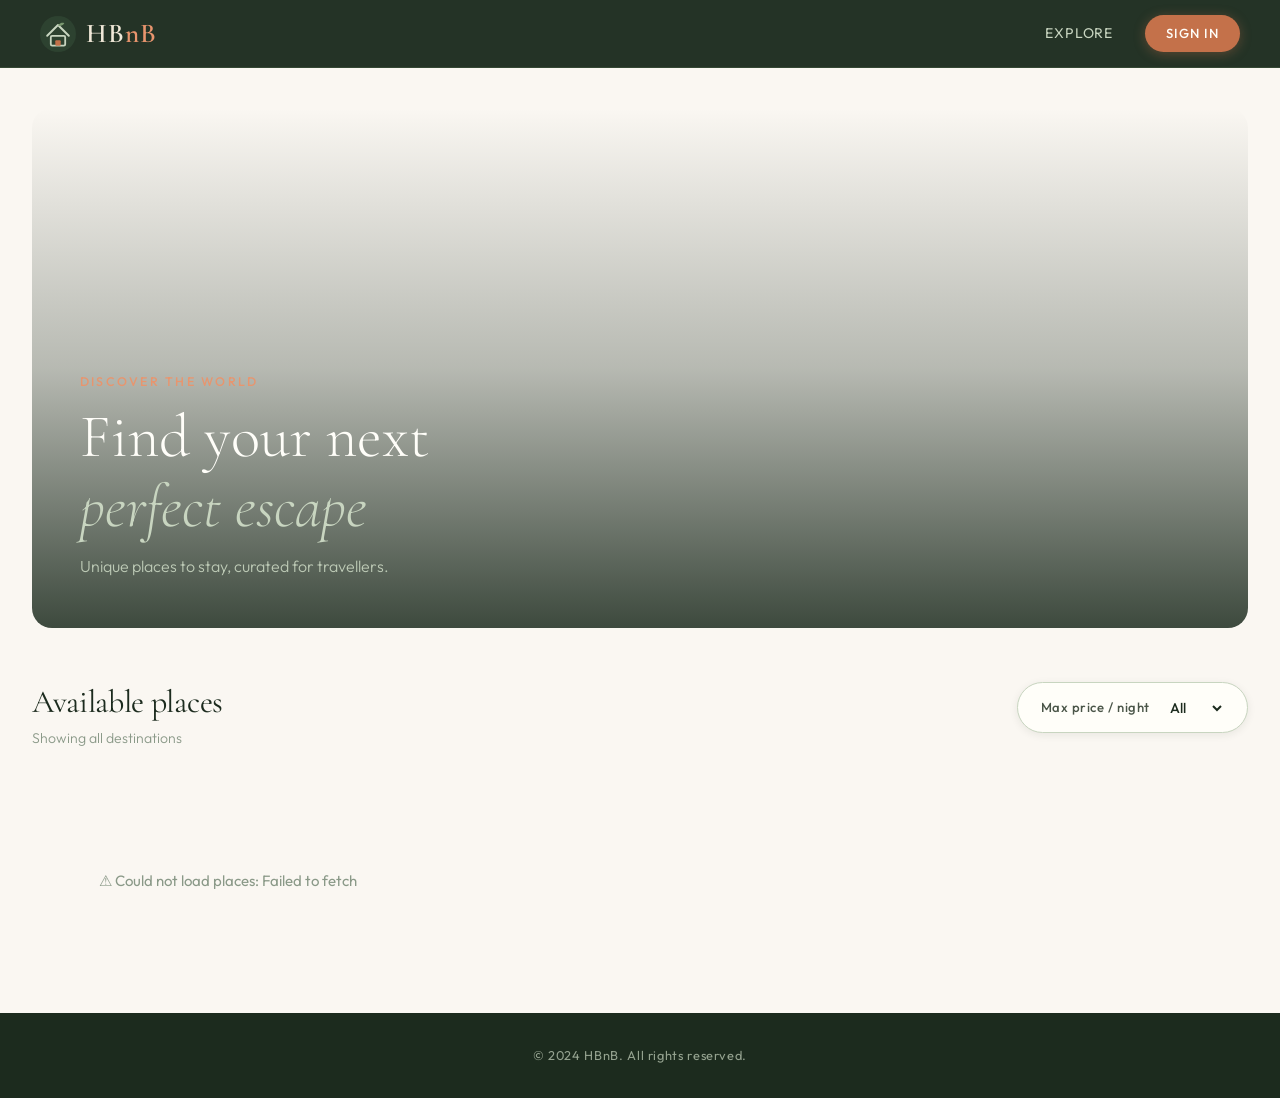
==== commit d7c6f545: "refactor: update background image in add_review.html and streamline fetch headers in place.js and in" ====
--- a/part4/add_review.html
+++ b/part4/add_review.html
@@ -9,7 +9,7 @@
   <style>
     .review-page-bg {
       min-height: 100vh;
-      background-image: url('https://images.unsplash.com/photo-1510798831971-661eb04b3739?w=1400&q=80');
+      background-image: url('images/review-bg.jpg');
       background-size: cover;
       background-position: center;
       display: flex;
--- a/part4/styles.css
+++ b/part4/styles.css
@@ -786,4 +786,96 @@
   .place-details-title { font-size: 1.8rem; }
   .form-card { padding: 1.8rem 1.4rem; }
   nav a:not(.login-button) { display: none; }
+}
+/* ── Photo Gallery (place detail page) ── */
+.gallery {
+  position: relative;
+  width: 100%;
+  border-radius: 16px;
+  overflow: hidden;
+  margin-bottom: 2rem;
+  background: var(--mist);
+  aspect-ratio: 16 / 9;
+}
+
+.gallery-track {
+  position: relative;
+  width: 100%;
+  height: 100%;
+}
+
+.gallery-slide {
+  position: absolute;
+  inset: 0;
+  width: 100%;
+  height: 100%;
+  object-fit: cover;
+  opacity: 0;
+  transition: opacity 0.45s ease;
+  pointer-events: none;
+}
+
+.gallery-slide.active {
+  opacity: 1;
+  pointer-events: auto;
+}
+
+/* Prev / Next buttons */
+.gallery-btn {
+  position: absolute;
+  top: 50%;
+  transform: translateY(-50%);
+  background: rgba(255,255,255,0.85);
+  border: none;
+  border-radius: 50%;
+  width: 44px;
+  height: 44px;
+  font-size: 1.6rem;
+  line-height: 1;
+  cursor: pointer;
+  display: flex;
+  align-items: center;
+  justify-content: center;
+  box-shadow: 0 2px 8px rgba(0,0,0,0.18);
+  transition: background 0.2s, transform 0.15s;
+  z-index: 2;
+}
+
+.gallery-btn:hover {
+  background: #fff;
+  transform: translateY(-50%) scale(1.08);
+}
+
+.gallery-btn-prev { left: 14px; }
+.gallery-btn-next { right: 14px; }
+
+/* Dots */
+.gallery-dots {
+  position: absolute;
+  bottom: 14px;
+  left: 50%;
+  transform: translateX(-50%);
+  display: flex;
+  gap: 8px;
+  z-index: 2;
+}
+
+.gallery-dot {
+  width: 10px;
+  height: 10px;
+  border-radius: 50%;
+  border: 2px solid #fff;
+  background: rgba(255,255,255,0.4);
+  cursor: pointer;
+  padding: 0;
+  transition: background 0.2s;
+}
+
+.gallery-dot.active {
+  background: #fff;
+}
+
+@media (max-width: 768px) {
+  .gallery { aspect-ratio: 4 / 3; border-radius: 10px; }
+  .gallery-btn { width: 36px; height: 36px; font-size: 1.3rem; }
 }
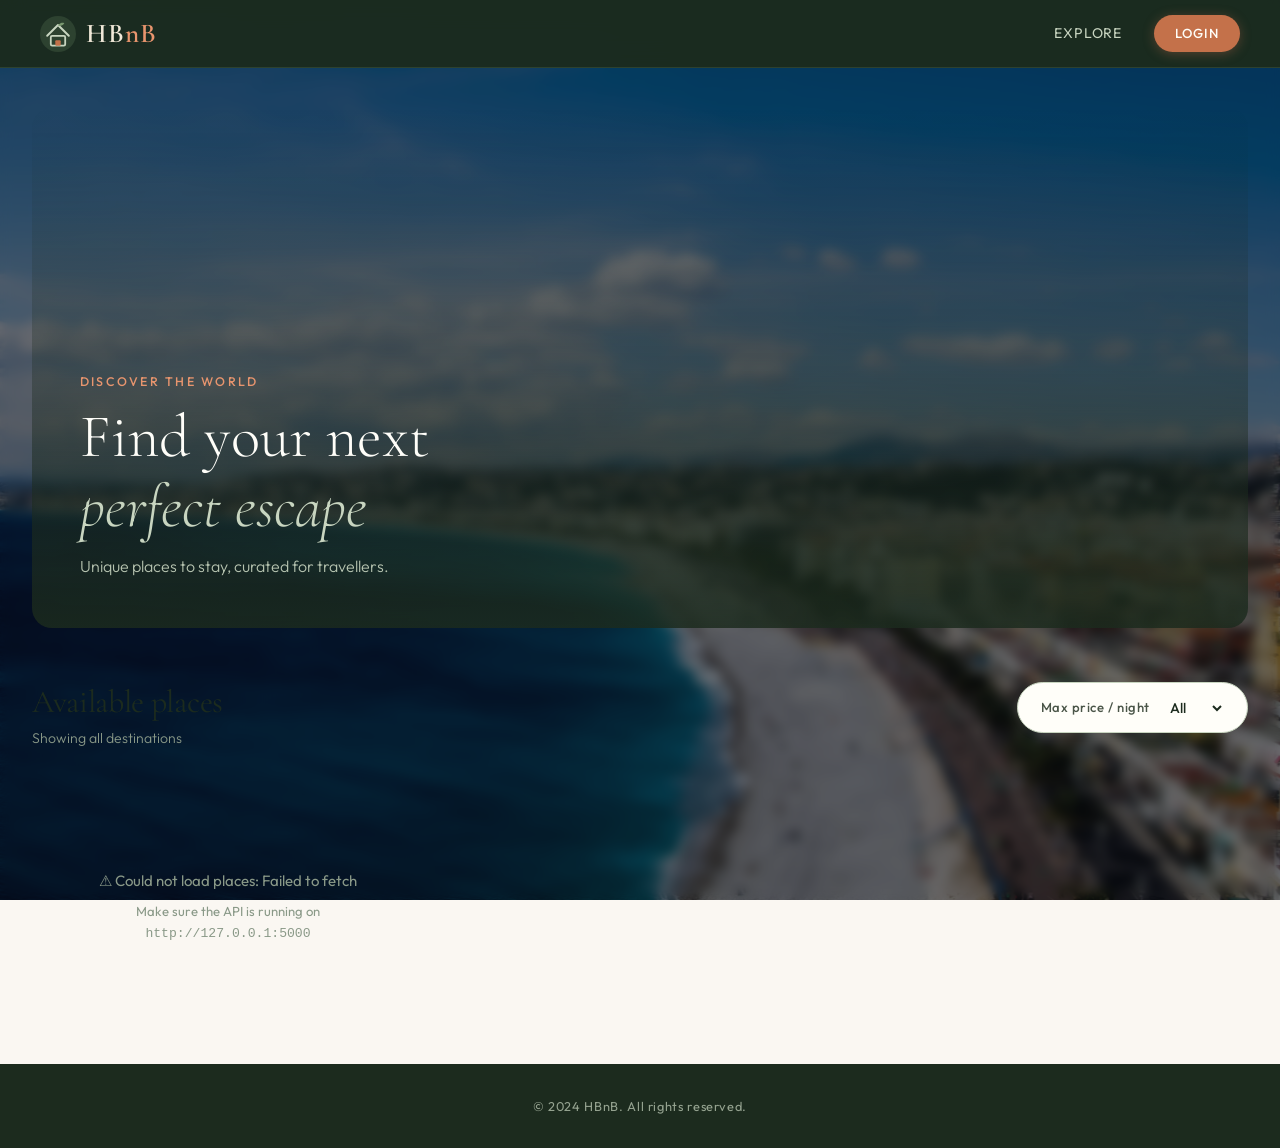
==== commit df51e5c0: "Refactor code structure for improved readability and maintainability" ====
--- a/part4/add_review.html
+++ b/part4/add_review.html
@@ -4,7 +4,7 @@
   <meta charset="UTF-8" />
   <meta name="viewport" content="width=device-width, initial-scale=1.0" />
   <title>HBnB — Write a Review</title>
-  <link rel="icon" href="images/icon.png" type="image/png" />
+  <link rel="icon" href="images/favicon.png" type="image/png" />
   <link rel="stylesheet" href="styles.css" />
   <style>
     .review-page-bg {
@@ -29,6 +29,16 @@
   </style>
 </head>
 <body>
+
+  <div class="bg-slideshow">
+    <div class="bg-slide active" style="background-image: url('images/backgrounds/bg1.jpg');"></div>
+    <div class="bg-slide" style="background-image: url('images/backgrounds/bg2.jpg');"></div>
+    <div class="bg-slide" style="background-image: url('images/backgrounds/bg3.jpg');"></div>
+    <div class="bg-slide" style="background-image: url('images/backgrounds/bg4.jpg');"></div>
+    <div class="bg-slide" style="background-image: url('images/backgrounds/bg5.jpg');"></div>
+    <div class="bg-slide" style="background-image: url('images/backgrounds/bg6.jpg');"></div>
+  </div>
+  <div class="bg-overlay"></div>
 
   <header id="site-header">
     <a href="index.html" class="logo-wrap" aria-label="HBnB Home">
@@ -87,6 +97,27 @@
     <p>&copy; 2024 HBnB. All rights reserved.</p>
   </footer>
 
+  <script>
+    (function () {
+      const slides = document.querySelectorAll('.bg-slide');
+      if (!slides.length) return;
+
+      let current = 0;
+      const intervalTime = 8000; // changer ici la vitesse
+
+      function showSlide(nextIndex) {
+        slides[current].classList.remove('active');
+        current = nextIndex;
+        slides[current].classList.add('active');
+      }
+
+      setInterval(() => {
+        const next = (current + 1) % slides.length;
+        showSlide(next);
+      }, intervalTime);
+    })();
+  </script>
+
   <script src="scripts/add_review.js"></script>
 </body>
 </html>
--- a/part4/styles.css
+++ b/part4/styles.css
@@ -23,6 +23,9 @@
   --text-dark:   #1a2018;
   --text-mid:    #4a5548;
   --text-light:  #8a9988;
+  --surface:     #fffef9;
+  --text-muted:  #8a9988;
+  --border-soft: #d8ddd2;
 
   --radius:    10px;
   --card-pad:  10px;
@@ -291,15 +294,15 @@
 
 /* ── Place Card ── */
 .place-card {
-  background: var(--warm-white);
+  background: var(--surface);
   border: var(--card-bdr);
   border-radius: var(--radius);
   padding: var(--card-pad);
   margin: 0;
+  display: flex;
+  flex-direction: column;
+  gap: 8px;
   overflow: hidden;
-  transition: transform 0.3s cubic-bezier(0.34,1.56,0.64,1), box-shadow 0.3s ease;
-  animation: cardReveal 0.6s ease both;
-  cursor: pointer;
 }
 
 .place-card:hover {
@@ -331,9 +334,13 @@
 
 .place-card-img {
   width: 100%;
-  height: 100%;
+  height: 180px;
   object-fit: cover;
-  transition: transform 0.5s ease;
+  object-position: center;
+  border-radius: 10px;
+  display: block;
+  margin-bottom: 12px;
+  background: #e9e6df;
 }
 .place-card:hover .place-card-img { transform: scale(1.07); }
 
@@ -360,16 +367,19 @@
 }
 
 .place-card-location {
-  font-size: 0.78rem;
-  color: var(--text-light);
-  margin-bottom: 10px;
+  font-size: 0.9rem;
+  color: var(--text-muted);
+  margin-bottom: 12px;
+  flex: 1;
   display: flex;
   align-items: center;
-  gap: 0.3rem;
-}
-.place-card-location::before {
-  content: '📍';
-  font-size: 0.7rem;
+  gap: 0.35rem;
+}
+
+.location-pin {
+  color: #d94b70;
+  font-size: 0.95rem;
+  line-height: 1;
 }
 
 .place-card-price {
@@ -416,6 +426,17 @@
   animation: fadeUp 0.5s ease both;
 }
 
+.place-details-img {
+  width: 100%;
+  height: 360px;
+  object-fit: cover;
+  object-position: center;
+  border-radius: 12px;
+  margin-bottom: 1.5rem;
+  display: block;
+  background: #e9e6df;
+}
+
 .place-details-hero {
   position: relative;
   height: 420px;
@@ -445,38 +466,47 @@
   color: var(--warm-white);
 }
 
+.place-details-header {
+  display: flex;
+  flex-direction: column;
+  align-items: flex-start;
+  gap: 1rem;
+  margin-bottom: 1.5rem;
+}
+
 .place-details-title {
-  font-family: 'Cormorant Garamond', serif;
-  font-size: 2.4rem;
-  font-weight: 400;
-  line-height: 1.15;
-  margin-bottom: 0.5rem;
+  font-family: 'Playfair Display', serif;
+  font-size: 2.8rem;
+  line-height: 1.1;
+  margin: 0;
 }
 
 .place-price-tag {
   display: inline-block;
-  background: var(--terra);
-  color: var(--warm-white);
-  font-weight: 600;
-  padding: 0.4rem 1rem;
-  border-radius: 20px;
-  font-size: 1rem;
+  background: #c87446;
+  color: #fff;
+  font-weight: 700;
+  padding: 0.55rem 1.1rem;
+  border-radius: 999px;
+  font-size: 1.05rem;
+  line-height: 1;
+  margin-bottom: 0.4rem;
 }
 
 .place-info {
   display: grid;
-  grid-template-columns: repeat(auto-fill, minmax(180px, 1fr));
+  grid-template-columns: repeat(auto-fit, minmax(190px, 1fr));
   gap: 1rem;
-  margin-bottom: 1.8rem;
+  margin-top: 0.8rem;
+  margin-bottom: 1.7rem;
 }
 
 .place-info-item {
-  background: var(--sand);
-  border-radius: 10px;
-  padding: 1rem 1.2rem;
-  border-left: 3px solid var(--sage);
-}
-
+  background: #e8e0cf;
+  border-left: 3px solid #86a37c;
+  border-radius: 12px;
+  padding: 1rem 1.1rem;
+}
 .place-info-label {
   font-size: 0.72rem;
   color: var(--text-light);
@@ -619,6 +649,30 @@
   box-shadow: 0 4px 20px rgba(196,113,74,0.4);
 }
 
+/* ── Add Delete Button (for Reviews) ── */
+.review-actions {
+  margin-top: 0.9rem;
+  display: flex;
+  justify-content: flex-end;
+}
+
+.edit-review-btn {
+  border: 1px solid #c9cfbf;
+  background: #fffdf7;
+  color: #2c3b2f;
+  border-radius: 999px;
+  padding: 0.45rem 0.9rem;
+  font-size: 0.85rem;
+  font-weight: 600;
+  cursor: pointer;
+  transition: background 0.2s ease, transform 0.2s ease;
+}
+
+.edit-review-btn:hover {
+  background: #f3efe5;
+  transform: translateY(-1px);
+}
+
 /* ── Forms ── */
 .form-container {
   max-width: 480px;
@@ -878,4 +932,333 @@
 @media (max-width: 768px) {
   .gallery { aspect-ratio: 4 / 3; border-radius: 10px; }
   .gallery-btn { width: 36px; height: 36px; font-size: 1.3rem; }
+}
+
+.place-gallery {
+  display: grid;
+  grid-template-columns: 2fr 1fr;
+  gap: 1rem;
+  margin-bottom: 1.5rem;
+}
+
+.place-gallery-main img,
+.place-gallery-side img {
+  width: 100%;
+  display: block;
+  object-fit: cover;
+  border-radius: 18px;
+  cursor: pointer;
+  transition: transform 0.2s ease, opacity 0.2s ease;
+}
+
+.place-gallery-main img {
+  height: 420px;
+}
+
+.place-gallery-side {
+  display: grid;
+  grid-template-rows: 1fr 1fr;
+  gap: 1rem;
+}
+
+.place-gallery-side img {
+  height: 202px;
+}
+
+.gallery-img:hover {
+  transform: scale(1.01);
+  opacity: 0.96;
+}
+
+.lightbox {
+  position: fixed;
+  inset: 0;
+  background: rgba(0, 0, 0, 0.82);
+  display: flex;
+  align-items: center;
+  justify-content: center;
+  padding: 2rem 5rem;
+  z-index: 9999;
+}
+
+.lightbox.hidden {
+  display: none;
+}
+
+.lightbox-image {
+  max-width: 88vw;
+  max-height: 88vh;
+  border-radius: 16px;
+  box-shadow: 0 20px 60px rgba(0, 0, 0, 0.45);
+}
+
+.lightbox-close {
+  position: absolute;
+  top: 18px;
+  right: 26px;
+  font-size: 2.6rem;
+  color: white;
+  cursor: pointer;
+  line-height: 1;
+  z-index: 10001;
+}
+
+.lightbox-nav {
+  position: absolute;
+  top: 50%;
+  transform: translateY(-50%);
+  width: 52px;
+  height: 52px;
+  border: none;
+  border-radius: 50%;
+  background: rgba(255, 255, 255, 0.16);
+  color: white;
+  font-size: 2rem;
+  cursor: pointer;
+  backdrop-filter: blur(4px);
+  transition: background 0.2s ease, transform 0.2s ease;
+  z-index: 10001;
+}
+
+.lightbox-nav:hover {
+  background: rgba(255, 255, 255, 0.28);
+}
+
+.lightbox-prev {
+  left: 24px;
+}
+
+.lightbox-next {
+  right: 24px;
+}
+
+@media (max-width: 768px) {
+  .lightbox {
+    padding: 1rem 3.5rem;
+  }
+
+  .lightbox-nav {
+    width: 42px;
+    height: 42px;
+    font-size: 1.5rem;
+  }
+
+  .lightbox-prev {
+    left: 10px;
+  }
+
+  .lightbox-next {
+    right: 10px;
+  }
+}
+
+@media (max-width: 900px) {
+  .place-gallery {
+    grid-template-columns: 1fr;
+  }
+
+  .place-gallery-main img {
+    height: 280px;
+  }
+
+  .place-gallery-side {
+    grid-template-columns: 1fr 1fr;
+    grid-template-rows: auto;
+  }
+
+  .place-gallery-side img {
+    height: 170px;
+  }
+}
+
+.review-actions {
+  margin-top: 0.9rem;
+  display: flex;
+  justify-content: flex-end;
+}
+
+.edit-review-btn {
+  border: 1px solid #d7ddcc;
+  background: #fffdf8;
+  color: #2f3f32;
+  border-radius: 999px;
+  padding: 0.42rem 0.9rem;
+  font-size: 0.82rem;
+  font-weight: 600;
+  cursor: pointer;
+  transition: background 0.2s ease, transform 0.2s ease;
+}
+
+.edit-review-btn:hover {
+  background: #f2eee3;
+  transform: translateY(-1px);
+}
+
+.review-modal.hidden {
+  display: none;
+}
+
+.review-modal {
+  position: fixed;
+  inset: 0;
+  z-index: 10000;
+  opacity: 0;
+  transition: opacity 0.2s ease;
+}
+
+.review-modal.show {
+  opacity: 1;
+}
+
+.review-modal-overlay {
+  position: absolute;
+  inset: 0;
+  background: rgba(0, 0, 0, 0.35);
+  backdrop-filter: blur(4px);
+}
+
+.review-modal-content {
+  position: relative;
+  z-index: 10001;
+  width: min(92vw, 520px);
+  margin: 10vh auto 0;
+  background: #fffdf8;
+  border-radius: 18px;
+  padding: 1.4rem;
+  box-shadow:
+    0 24px 60px rgba(0, 0, 0, 0.2),
+    0 0 0 1px rgba(255, 255, 255, 0.25);
+  transform: scale(0.95);
+  transition: transform 0.25s ease, opacity 0.25s ease;
+}
+
+.review-modal.show .review-modal-content {
+  transform: scale(1);
+}
+
+.review-modal-close {
+  position: absolute;
+  top: 10px;
+  right: 14px;
+  border: none;
+  background: transparent;
+  font-size: 2rem;
+  line-height: 1;
+  cursor: pointer;
+  color: #4d5a4d;
+}
+
+.review-modal-title {
+  font-size: 1.2rem;
+  margin-bottom: 1rem;
+  font-weight: 700;
+}
+
+.review-modal-text {
+  width: 100%;
+  min-height: 130px;
+  border: 1px solid #d8ddcf;
+  border-radius: 12px;
+  padding: 0.9rem;
+  font-family: inherit;
+  font-size: 0.95rem;
+  resize: vertical;
+  margin-bottom: 0.9rem;
+  background: white;
+}
+
+.review-modal-rating {
+  width: 100%;
+  border: 1px solid #d8ddcf;
+  border-radius: 12px;
+  padding: 0.8rem;
+  font-family: inherit;
+  font-size: 0.95rem;
+  margin-bottom: 1rem;
+  background: white;
+}
+
+.review-modal-actions {
+  display: flex;
+  gap: 0.8rem;
+}
+
+.review-modal-save,
+.review-modal-delete {
+  flex: 1;
+  border: none;
+  border-radius: 12px;
+  padding: 0.8rem 1rem;
+  font-weight: 700;
+  cursor: pointer;
+  transition: transform 0.15s ease, opacity 0.15s ease;
+}
+
+.review-modal-save:hover,
+.review-modal-delete:hover {
+  transform: translateY(-1px);
+  opacity: 0.95;
+}
+
+.review-modal-save {
+  background: #89a07d;
+  color: white;
+}
+
+.review-modal-delete {
+  background: #cf7d67;
+  color: white;
+}
+
+/* =========================
+   Animated background
+========================= */
+
+.bg-slideshow {
+  position: fixed;
+  inset: 0;
+  z-index: -3;
+  overflow: hidden;
+}
+
+.bg-slide {
+  position: absolute;
+  inset: 0;
+  background-size: cover;
+  background-position: center;
+  background-repeat: no-repeat;
+  opacity: 0;
+  transform: scale(1);
+  transition: opacity 1.6s ease-in-out;
+  will-change: transform, opacity;
+}
+
+.bg-slide.active {
+  opacity: 1;
+  animation: kenburns 10s ease-in-out forwards;
+}
+
+@keyframes kenburns {
+  from {
+    transform: scale(1);
+  }
+  to {
+    transform: scale(1.08);
+  }
+}
+
+.bg-overlay {
+  position: fixed;
+  inset: 0;
+  z-index: -2;
+  backdrop-filter: blur(6px);
+  background: rgba(8, 12, 18, 0.58);
+}
+
+/* optionnel : aide à garder le contenu bien au-dessus */
+header,
+main,
+footer {
+  position: relative;
+  z-index: 1;
 }
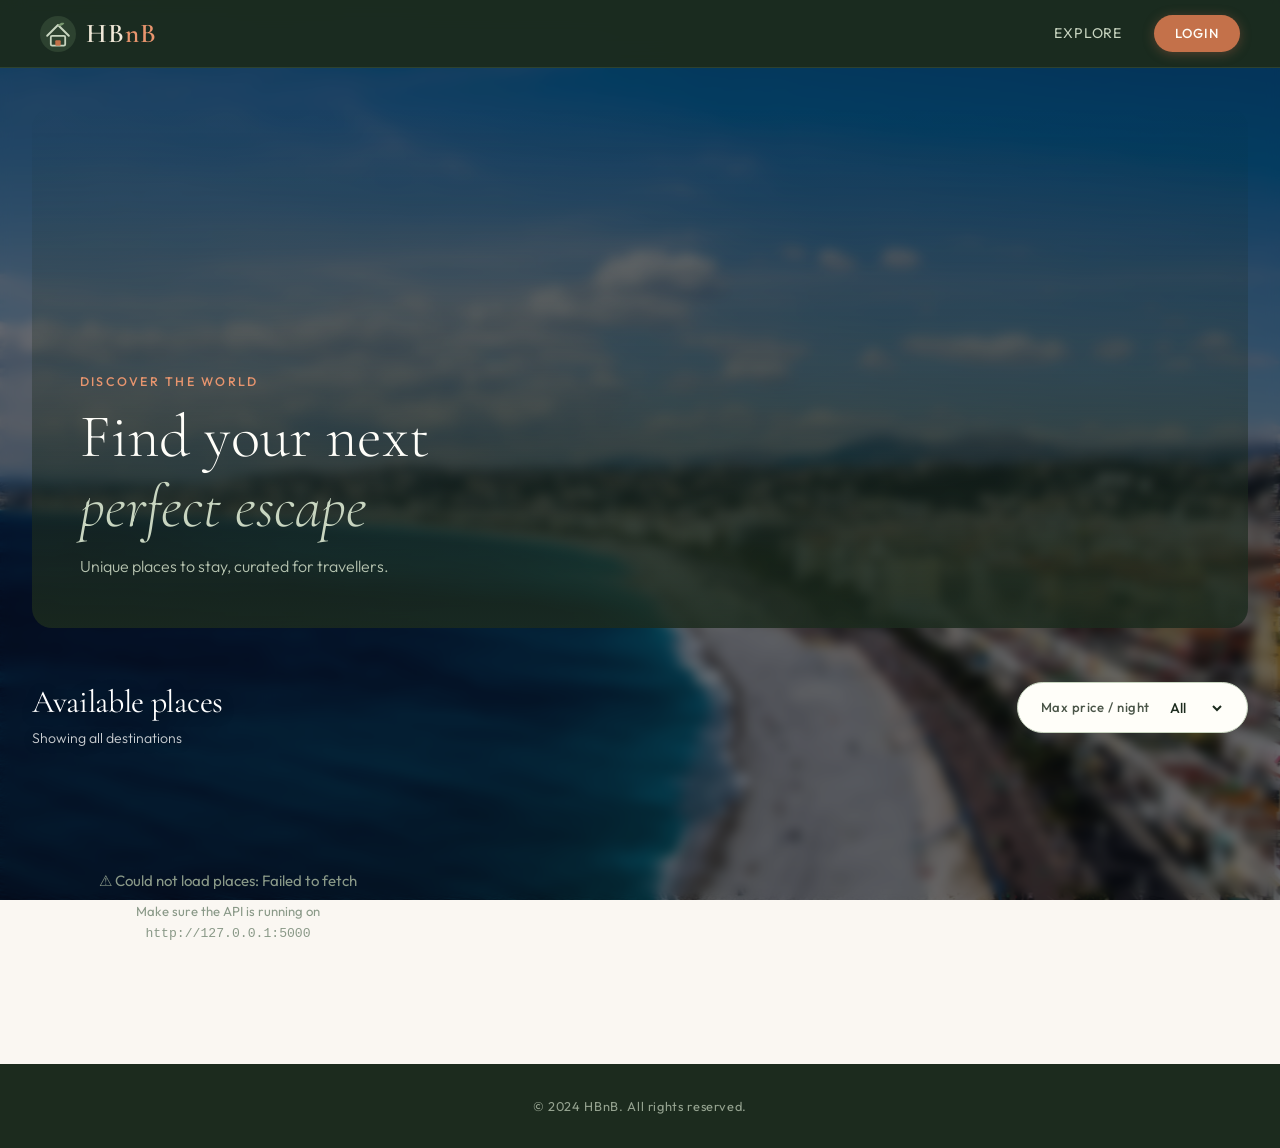
==== commit 1e448a2d: "add some coms for each files" ====
--- a/part4/add_review.html
+++ b/part4/add_review.html
@@ -1,6 +1,12 @@
 <!DOCTYPE html>
 <html lang="en">
 <head>
+  <!--
+    add_review.html
+    Page dédiée à l'ajout d'une review.
+    Le formulaire est réservé aux utilisateurs connectés
+    et envoie la note + le texte vers l'API.
+  -->
   <meta charset="UTF-8" />
   <meta name="viewport" content="width=device-width, initial-scale=1.0" />
   <title>HBnB — Write a Review</title>
@@ -120,4 +126,4 @@
 
   <script src="scripts/add_review.js"></script>
 </body>
-</html>+</html>
--- a/part4/styles.css
+++ b/part4/styles.css
@@ -1,1264 +1,16 @@
-/* ============================================================
-   HBnB Part 4 — Nature & Voyage Redesign
-   Direction : Organic / Editorial travel magazine
-   Fonts : Cormorant Garamond (display) + Outfit (body)
-   Palette : Deep forest, warm sand, moss, terracotta accent
-   ============================================================ */
-
-@import url('https://fonts.googleapis.com/css2?family=Cormorant+Garamond:ital,wght@0,300;0,400;0,600;0,700;1,300;1,400&family=Outfit:wght@300;400;500;600&display=swap');
-
-/* ── CSS Variables ── */
-:root {
-  --forest:      #1c2b1e;
-  --forest-mid:  #2d4230;
-  --moss:        #4a6741;
-  --sage:        #7a9970;
-  --mist:        #c8d5c0;
-  --sand:        #f0e8d8;
-  --cream:       #faf7f2;
-  --warm-white:  #fffef9;
-  --terra:       #c4714a;
-  --terra-light: #e8956e;
-  --bark:        #6b4c35;
-  --text-dark:   #1a2018;
-  --text-mid:    #4a5548;
-  --text-light:  #8a9988;
-  --surface:     #fffef9;
-  --text-muted:  #8a9988;
-  --border-soft: #d8ddd2;
-
-  --radius:    10px;
-  --card-pad:  10px;
-  --card-mar:  20px;
-  --card-bdr:  1px solid #ddd;
-
-  --shadow-sm: 0 2px 8px rgba(28,43,30,0.08);
-  --shadow-md: 0 8px 32px rgba(28,43,30,0.14);
-  --shadow-lg: 0 20px 60px rgba(28,43,30,0.20);
-}
-
-/* ── Reset ── */
-*, *::before, *::after { box-sizing: border-box; margin: 0; padding: 0; }
-html { scroll-behavior: smooth; }
-
-body {
-  background: var(--cream);
-  color: var(--text-dark);
-  font-family: 'Outfit', sans-serif;
-  font-size: 15px;
-  line-height: 1.6;
-  min-height: 100vh;
-  display: flex;
-  flex-direction: column;
-}
-
-a { color: var(--terra); text-decoration: none; }
-a:hover { text-decoration: underline; }
-img { max-width: 100%; display: block; }
-
-/* ── Header ── */
-header {
-  background: rgba(28, 43, 30, 0.96);
-  backdrop-filter: blur(12px);
-  -webkit-backdrop-filter: blur(12px);
-  padding: 0 2.5rem;
-  height: 68px;
-  display: flex;
-  align-items: center;
-  justify-content: space-between;
-  position: sticky;
-  top: 0;
-  z-index: 100;
-  border-bottom: 1px solid rgba(122,153,112,0.2);
-}
-
-/* ── Logo SVG inline ── */
-.logo-wrap {
-  display: flex;
-  align-items: center;
-  gap: 0.6rem;
-  text-decoration: none;
-}
-.logo-wrap:hover { text-decoration: none; }
-
-.logo-icon {
-  width: 36px;
-  height: 36px;
-  flex-shrink: 0;
-}
-
-.logo-text {
-  font-family: 'Cormorant Garamond', serif;
-  font-size: 1.7rem;
-  font-weight: 600;
-  color: var(--sand);
-  letter-spacing: 0.04em;
-  line-height: 1;
-}
-.logo-text span {
-  color: var(--terra-light);
-}
-
-nav {
-  display: flex;
-  align-items: center;
-  gap: 2rem;
-}
-
-nav a {
-  color: var(--mist);
-  font-size: 0.88rem;
-  font-weight: 400;
-  letter-spacing: 0.06em;
-  text-transform: uppercase;
-  transition: color 0.2s;
-}
-nav a:hover { color: var(--sand); text-decoration: none; }
-
-.login-button {
-  background: var(--terra) !important;
-  color: var(--warm-white) !important;
-  padding: 0.5rem 1.3rem;
-  border-radius: 24px;
-  font-weight: 500;
-  font-size: 0.82rem;
-  letter-spacing: 0.08em;
-  text-transform: uppercase;
-  transition: background 0.25s, transform 0.15s, box-shadow 0.25s;
-  box-shadow: 0 2px 12px rgba(196,113,74,0.35);
-}
-.login-button:hover {
-  background: var(--terra-light) !important;
-  transform: translateY(-1px);
-  box-shadow: 0 4px 20px rgba(196,113,74,0.45);
-  text-decoration: none;
-}
-
-/* ── Footer ── */
-footer {
-  background: var(--forest);
-  color: var(--mist);
-  text-align: center;
-  padding: 2rem;
-  font-size: 0.8rem;
-  letter-spacing: 0.05em;
-  margin-top: auto;
-}
-footer p { opacity: 0.7; }
-
-/* ── Main ── */
-main {
-  flex: 1;
-  max-width: 1280px;
-  width: 100%;
-  margin: 0 auto;
-  padding: 2.5rem 2rem;
-}
-
-/* ── Hero Section (index only) ── */
-.hero {
-  position: relative;
-  height: 520px;
-  border-radius: 20px;
-  overflow: hidden;
-  margin-bottom: 3rem;
-  display: flex;
-  align-items: flex-end;
-}
-
-.hero-bg {
-  position: absolute;
-  inset: 0;
-  background-image: url('https://images.unsplash.com/photo-1506905925346-21bda4d32df4?w=1400&q=80');
-  background-size: cover;
-  background-position: center 40%;
-  transform: scale(1.03);
-  transition: transform 8s ease;
-}
-.hero:hover .hero-bg { transform: scale(1.08); }
-
-.hero-overlay {
-  position: absolute;
-  inset: 0;
-  background: linear-gradient(
-    to top,
-    rgba(28,43,30,0.85) 0%,
-    rgba(28,43,30,0.3) 50%,
-    transparent 100%
-  );
-}
-
-.hero-content {
-  position: relative;
-  z-index: 2;
-  padding: 3rem;
-  animation: fadeUp 0.9s ease both;
-}
-
-.hero-eyebrow {
-  font-size: 0.78rem;
-  font-weight: 500;
-  letter-spacing: 0.18em;
-  text-transform: uppercase;
-  color: var(--terra-light);
-  margin-bottom: 0.6rem;
-}
-
-.hero-title {
-  font-family: 'Cormorant Garamond', serif;
-  font-size: clamp(2.4rem, 5vw, 3.8rem);
-  font-weight: 300;
-  color: var(--warm-white);
-  line-height: 1.15;
-  margin-bottom: 0.8rem;
-}
-.hero-title em {
-  font-style: italic;
-  color: var(--mist);
-}
-
-.hero-sub {
-  color: var(--mist);
-  font-size: 1rem;
-  font-weight: 300;
-  opacity: 0.9;
-}
-
-@keyframes fadeUp {
-  from { opacity: 0; transform: translateY(24px); }
-  to   { opacity: 1; transform: translateY(0); }
-}
-
-/* ── Section Header ── */
-.section-header {
-  display: flex;
-  align-items: baseline;
-  justify-content: space-between;
-  margin-bottom: 1.5rem;
-}
-
-.page-title {
-  font-family: 'Cormorant Garamond', serif;
-  font-size: 2rem;
-  font-weight: 400;
-  color: var(--forest);
-  letter-spacing: -0.01em;
-}
-
-.page-subtitle {
-  color: var(--text-light);
-  font-size: 0.88rem;
-  font-weight: 300;
-}
-
-/* ── Filter Bar ── */
-.filter-bar {
-  display: flex;
-  align-items: center;
-  gap: 1rem;
-  margin-bottom: 2rem;
-  padding: 0.9rem 1.4rem;
-  background: var(--warm-white);
-  border: 1px solid var(--mist);
-  border-radius: 50px;
-  box-shadow: var(--shadow-sm);
-  width: fit-content;
-}
-
-.filter-bar label {
-  font-size: 0.82rem;
-  color: var(--text-mid);
-  font-weight: 500;
-  letter-spacing: 0.04em;
-  white-space: nowrap;
-}
-
-.filter-bar select {
-  background: transparent;
-  color: var(--forest);
-  border: none;
-  font-family: 'Outfit', sans-serif;
-  font-size: 0.88rem;
-  font-weight: 500;
-  cursor: pointer;
-  outline: none;
-  padding-right: 0.5rem;
-}
-
-/* ── Places Grid ── */
-#places-list {
-  display: grid;
-  grid-template-columns: repeat(auto-fill, minmax(300px, 1fr));
-  gap: var(--card-mar);
-}
-
-/* ── Place Card ── */
-.place-card {
-  background: var(--surface);
-  border: var(--card-bdr);
-  border-radius: var(--radius);
-  padding: var(--card-pad);
-  margin: 0;
-  display: flex;
-  flex-direction: column;
-  gap: 8px;
-  overflow: hidden;
-}
-
-.place-card:hover {
-  transform: translateY(-6px);
-  box-shadow: var(--shadow-lg);
-}
-
-@keyframes cardReveal {
-  from { opacity: 0; transform: translateY(20px); }
-  to   { opacity: 1; transform: translateY(0); }
-}
-
-/* Staggered animation delay */
-.place-card:nth-child(1) { animation-delay: 0.05s; }
-.place-card:nth-child(2) { animation-delay: 0.10s; }
-.place-card:nth-child(3) { animation-delay: 0.15s; }
-.place-card:nth-child(4) { animation-delay: 0.20s; }
-.place-card:nth-child(5) { animation-delay: 0.25s; }
-.place-card:nth-child(6) { animation-delay: 0.30s; }
-
-.place-card-img-wrap {
-  position: relative;
-  height: 200px;
-  border-radius: 7px;
-  overflow: hidden;
-  margin-bottom: 12px;
-  background: var(--mist);
-}
-
-.place-card-img {
-  width: 100%;
-  height: 180px;
-  object-fit: cover;
-  object-position: center;
-  border-radius: 10px;
-  display: block;
-  margin-bottom: 12px;
-  background: #e9e6df;
-}
-.place-card:hover .place-card-img { transform: scale(1.07); }
-
-.place-card-badge {
-  position: absolute;
-  top: 10px;
-  right: 10px;
-  background: rgba(28,43,30,0.82);
-  color: var(--sand);
-  font-size: 0.75rem;
-  font-weight: 500;
-  padding: 0.25rem 0.65rem;
-  border-radius: 20px;
-  backdrop-filter: blur(4px);
-}
-
-.place-card-name {
-  font-family: 'Cormorant Garamond', serif;
-  font-size: 1.2rem;
-  font-weight: 600;
-  color: var(--forest);
-  margin-bottom: 4px;
-  line-height: 1.3;
-}
-
-.place-card-location {
-  font-size: 0.9rem;
-  color: var(--text-muted);
-  margin-bottom: 12px;
-  flex: 1;
-  display: flex;
-  align-items: center;
-  gap: 0.35rem;
-}
-
-.location-pin {
-  color: #d94b70;
-  font-size: 0.95rem;
-  line-height: 1;
-}
-
-.place-card-price {
-  color: var(--terra);
-  font-weight: 600;
-  font-size: 1rem;
-  margin-bottom: 12px;
-}
-.place-card-price span {
-  font-size: 0.75rem;
-  font-weight: 400;
-  color: var(--text-light);
-}
-
-.details-button {
-  display: inline-block;
-  background: var(--forest);
-  color: var(--sand) !important;
-  border: none;
-  border-radius: 6px;
-  padding: 0.5rem 1.1rem;
-  font-size: 0.82rem;
-  font-weight: 500;
-  font-family: 'Outfit', sans-serif;
-  cursor: pointer;
-  text-align: center;
-  transition: background 0.2s, transform 0.15s;
-  text-decoration: none;
-  letter-spacing: 0.03em;
-}
-.details-button:hover {
-  background: var(--moss);
-  text-decoration: none;
-  transform: translateY(-1px);
-}
-
-/* ── Place Details ── */
-.place-details {
-  background: var(--warm-white);
-  border: var(--card-bdr);
-  border-radius: var(--radius);
-  padding: var(--card-pad);
-  margin-bottom: var(--card-mar);
-  animation: fadeUp 0.5s ease both;
-}
-
-.place-details-img {
-  width: 100%;
-  height: 360px;
-  object-fit: cover;
-  object-position: center;
-  border-radius: 12px;
-  margin-bottom: 1.5rem;
-  display: block;
-  background: #e9e6df;
-}
-
-.place-details-hero {
-  position: relative;
-  height: 420px;
-  border-radius: 12px;
-  overflow: hidden;
-  margin-bottom: 2rem;
-}
-
-.place-details-hero img {
-  width: 100%;
-  height: 100%;
-  object-fit: cover;
-}
-
-.place-details-hero-overlay {
-  position: absolute;
-  inset: 0;
-  background: linear-gradient(to top, rgba(28,43,30,0.6) 0%, transparent 55%);
-}
-
-.place-details-hero-content {
-  position: absolute;
-  bottom: 0;
-  left: 0;
-  right: 0;
-  padding: 2rem;
-  color: var(--warm-white);
-}
-
-.place-details-header {
-  display: flex;
-  flex-direction: column;
-  align-items: flex-start;
-  gap: 1rem;
-  margin-bottom: 1.5rem;
-}
-
-.place-details-title {
-  font-family: 'Playfair Display', serif;
-  font-size: 2.8rem;
-  line-height: 1.1;
-  margin: 0;
-}
-
-.place-price-tag {
-  display: inline-block;
-  background: #c87446;
-  color: #fff;
-  font-weight: 700;
-  padding: 0.55rem 1.1rem;
-  border-radius: 999px;
-  font-size: 1.05rem;
-  line-height: 1;
-  margin-bottom: 0.4rem;
-}
-
-.place-info {
-  display: grid;
-  grid-template-columns: repeat(auto-fit, minmax(190px, 1fr));
-  gap: 1rem;
-  margin-top: 0.8rem;
-  margin-bottom: 1.7rem;
-}
-
-.place-info-item {
-  background: #e8e0cf;
-  border-left: 3px solid #86a37c;
-  border-radius: 12px;
-  padding: 1rem 1.1rem;
-}
-.place-info-label {
-  font-size: 0.72rem;
-  color: var(--text-light);
-  text-transform: uppercase;
-  letter-spacing: 0.1em;
-  margin-bottom: 4px;
-}
-
-.place-info-value {
-  font-weight: 600;
-  font-size: 0.95rem;
-  color: var(--forest);
-}
-
-.place-description {
-  color: var(--text-mid);
-  line-height: 1.8;
-  font-size: 0.95rem;
-  margin-bottom: 1.8rem;
-  max-width: 70ch;
-}
-
-.section-title {
-  font-family: 'Cormorant Garamond', serif;
-  font-size: 1.5rem;
-  font-weight: 400;
-  color: var(--forest);
-  margin-bottom: 1rem;
-  padding-bottom: 0.5rem;
-  border-bottom: 2px solid var(--mist);
-  display: flex;
-  align-items: center;
-  gap: 0.6rem;
-}
-
-.amenities-list {
-  display: flex;
-  flex-wrap: wrap;
-  gap: 0.5rem;
-  list-style: none;
-  margin-bottom: 2rem;
-}
-
-.amenity-tag {
-  background: var(--cream);
-  border: 1px solid var(--mist);
-  border-radius: 20px;
-  padding: 0.3rem 0.9rem;
-  font-size: 0.8rem;
-  color: var(--text-mid);
-  transition: background 0.2s, border-color 0.2s;
-}
-.amenity-tag:hover {
-  background: var(--mist);
-  border-color: var(--sage);
-}
-
-/* ── Reviews ── */
-.reviews-grid {
-  display: grid;
-  grid-template-columns: repeat(auto-fill, minmax(280px, 1fr));
-  gap: var(--card-mar);
-  margin-bottom: 2rem;
-}
-
-.review-card {
-  background: var(--warm-white);
-  border: var(--card-bdr);
-  border-radius: var(--radius);
-  padding: var(--card-pad);
-  margin: 0;
-  transition: box-shadow 0.2s;
-  position: relative;
-  overflow: hidden;
-}
-.review-card::before {
-  content: '"';
-  position: absolute;
-  top: -10px;
-  left: 12px;
-  font-family: 'Cormorant Garamond', serif;
-  font-size: 5rem;
-  color: var(--mist);
-  line-height: 1;
-  pointer-events: none;
-}
-.review-card:hover { box-shadow: var(--shadow-md); }
-
-.review-card-header {
-  display: flex;
-  justify-content: space-between;
-  align-items: center;
-  margin-bottom: 10px;
-  padding-top: 0.5rem;
-}
-
-.review-author {
-  font-weight: 600;
-  font-size: 0.9rem;
-  color: var(--forest);
-}
-
-.review-rating {
-  font-size: 0.82rem;
-  color: var(--terra);
-  letter-spacing: 1px;
-}
-
-.review-text {
-  font-size: 0.88rem;
-  color: var(--text-mid);
-  line-height: 1.7;
-  font-style: italic;
-}
-
-/* ── Add Review Button ── */
-.add-review-btn {
-  display: inline-flex;
-  align-items: center;
-  gap: 0.5rem;
-  background: var(--terra);
-  color: var(--warm-white);
-  font-weight: 500;
-  padding: 0.7rem 1.6rem;
-  border-radius: 8px;
-  font-size: 0.9rem;
-  font-family: 'Outfit', sans-serif;
-  cursor: pointer;
-  border: none;
-  transition: background 0.2s, transform 0.15s, box-shadow 0.2s;
-  text-decoration: none;
-  margin-bottom: 2rem;
-  box-shadow: 0 2px 12px rgba(196,113,74,0.3);
-}
-.add-review-btn::before { content: '✍'; }
-.add-review-btn:hover {
-  background: var(--bark);
-  text-decoration: none;
-  transform: translateY(-2px);
-  box-shadow: 0 4px 20px rgba(196,113,74,0.4);
-}
-
-/* ── Add Delete Button (for Reviews) ── */
-.review-actions {
-  margin-top: 0.9rem;
-  display: flex;
-  justify-content: flex-end;
-}
-
-.edit-review-btn {
-  border: 1px solid #c9cfbf;
-  background: #fffdf7;
-  color: #2c3b2f;
-  border-radius: 999px;
-  padding: 0.45rem 0.9rem;
-  font-size: 0.85rem;
-  font-weight: 600;
-  cursor: pointer;
-  transition: background 0.2s ease, transform 0.2s ease;
-}
-
-.edit-review-btn:hover {
-  background: #f3efe5;
-  transform: translateY(-1px);
-}
-
-/* ── Forms ── */
-.form-container {
-  max-width: 480px;
-  margin: 3rem auto;
-}
-
-.form-card {
-  background: var(--warm-white);
-  border: 1px solid var(--mist);
-  border-radius: 16px;
-  padding: 2.8rem 2.4rem;
-  box-shadow: var(--shadow-md);
-  animation: fadeUp 0.5s ease both;
-}
-
-.form-card h1 {
-  font-family: 'Cormorant Garamond', serif;
-  font-size: 2rem;
-  font-weight: 400;
-  color: var(--forest);
-  margin-bottom: 0.3rem;
-}
-
-.form-card p.form-sub {
-  color: var(--text-light);
-  font-size: 0.88rem;
-  margin-bottom: 2rem;
-}
-
-.form-group {
-  margin-bottom: 1.3rem;
-}
-
-.form-group label {
-  display: block;
-  font-size: 0.78rem;
-  font-weight: 600;
-  letter-spacing: 0.08em;
-  color: var(--text-mid);
-  text-transform: uppercase;
-  margin-bottom: 0.45rem;
-}
-
-.form-group input,
-.form-group textarea,
-.form-group select {
-  width: 100%;
-  background: var(--cream);
-  color: var(--text-dark);
-  border: 1.5px solid var(--mist);
-  border-radius: 8px;
-  padding: 0.7rem 1rem;
-  font-family: 'Outfit', sans-serif;
-  font-size: 0.95rem;
-  outline: none;
-  transition: border-color 0.2s, box-shadow 0.2s, background 0.2s;
-}
-.form-group input:focus,
-.form-group textarea:focus,
-.form-group select:focus {
-  border-color: var(--moss);
-  background: var(--warm-white);
-  box-shadow: 0 0 0 3px rgba(74,103,65,0.12);
-}
-
-.form-group textarea {
-  resize: vertical;
-  min-height: 130px;
-  line-height: 1.6;
-}
-
-.form-error {
-  display: none;
-  color: #c0392b;
-  font-size: 0.8rem;
-  margin-top: 0.35rem;
-}
-
-.btn-primary {
-  width: 100%;
-  background: var(--forest);
-  color: var(--sand);
-  border: none;
-  border-radius: 8px;
-  padding: 0.85rem;
-  font-size: 0.95rem;
-  font-weight: 500;
-  font-family: 'Outfit', sans-serif;
-  letter-spacing: 0.04em;
-  cursor: pointer;
-  transition: background 0.2s, transform 0.15s, box-shadow 0.2s;
-  margin-top: 0.5rem;
-  box-shadow: 0 2px 12px rgba(28,43,30,0.25);
-}
-.btn-primary:hover {
-  background: var(--moss);
-  transform: translateY(-1px);
-  box-shadow: 0 4px 20px rgba(28,43,30,0.3);
-}
-.btn-primary:disabled {
-  opacity: 0.5;
-  cursor: not-allowed;
-  transform: none;
-}
-
-.form-message {
-  margin-top: 1rem;
-  padding: 0.75rem 1rem;
-  border-radius: 8px;
-  font-size: 0.88rem;
-  display: none;
-}
-.form-message.success {
-  background: rgba(74,103,65,0.1);
-  border: 1px solid var(--sage);
-  color: var(--forest);
-}
-.form-message.error {
-  background: rgba(192,57,43,0.08);
-  border: 1px solid #e74c3c;
-  color: #c0392b;
-}
-
-/* ── Add Review inline ── */
-.add-review {
-  background: var(--warm-white);
-  border: var(--card-bdr);
-  border-radius: var(--radius);
-  padding: var(--card-pad);
-  margin-bottom: var(--card-mar);
-}
-
-/* ── Loading / Empty ── */
-.loading-state, .empty-state {
-  text-align: center;
-  padding: 5rem 2rem;
-  color: var(--text-light);
-}
-
-.loading-spinner {
-  width: 36px;
-  height: 36px;
-  border: 3px solid var(--mist);
-  border-top-color: var(--terra);
-  border-radius: 50%;
-  animation: spin 0.8s linear infinite;
-  margin: 0 auto 1.2rem;
-}
-
-@keyframes spin { to { transform: rotate(360deg); } }
-
-/* ── Utilities ── */
-.hidden        { display: none !important; }
-.text-muted    { color: var(--text-light); }
-.mt-2          { margin-top: 1rem; }
-.mb-2          { margin-bottom: 1rem; }
-
-/* ── Responsive ── */
-@media (max-width: 768px) {
-  header { padding: 0 1.2rem; }
-  main   { padding: 1.5rem 1rem; }
-  .hero  { height: 360px; }
-  .hero-content { padding: 1.5rem; }
-  .place-details-hero { height: 280px; }
-  .place-details-title { font-size: 1.8rem; }
-  .form-card { padding: 1.8rem 1.4rem; }
-  nav a:not(.login-button) { display: none; }
-}
-/* ── Photo Gallery (place detail page) ── */
-.gallery {
-  position: relative;
-  width: 100%;
-  border-radius: 16px;
-  overflow: hidden;
-  margin-bottom: 2rem;
-  background: var(--mist);
-  aspect-ratio: 16 / 9;
-}
-
-.gallery-track {
-  position: relative;
-  width: 100%;
-  height: 100%;
-}
-
-.gallery-slide {
-  position: absolute;
-  inset: 0;
-  width: 100%;
-  height: 100%;
-  object-fit: cover;
-  opacity: 0;
-  transition: opacity 0.45s ease;
-  pointer-events: none;
-}
-
-.gallery-slide.active {
-  opacity: 1;
-  pointer-events: auto;
-}
-
-/* Prev / Next buttons */
-.gallery-btn {
-  position: absolute;
-  top: 50%;
-  transform: translateY(-50%);
-  background: rgba(255,255,255,0.85);
-  border: none;
-  border-radius: 50%;
-  width: 44px;
-  height: 44px;
-  font-size: 1.6rem;
-  line-height: 1;
-  cursor: pointer;
-  display: flex;
-  align-items: center;
-  justify-content: center;
-  box-shadow: 0 2px 8px rgba(0,0,0,0.18);
-  transition: background 0.2s, transform 0.15s;
-  z-index: 2;
-}
-
-.gallery-btn:hover {
-  background: #fff;
-  transform: translateY(-50%) scale(1.08);
-}
-
-.gallery-btn-prev { left: 14px; }
-.gallery-btn-next { right: 14px; }
-
-/* Dots */
-.gallery-dots {
-  position: absolute;
-  bottom: 14px;
-  left: 50%;
-  transform: translateX(-50%);
-  display: flex;
-  gap: 8px;
-  z-index: 2;
-}
-
-.gallery-dot {
-  width: 10px;
-  height: 10px;
-  border-radius: 50%;
-  border: 2px solid #fff;
-  background: rgba(255,255,255,0.4);
-  cursor: pointer;
-  padding: 0;
-  transition: background 0.2s;
-}
-
-.gallery-dot.active {
-  background: #fff;
-}
-
-@media (max-width: 768px) {
-  .gallery { aspect-ratio: 4 / 3; border-radius: 10px; }
-  .gallery-btn { width: 36px; height: 36px; font-size: 1.3rem; }
-}
-
-.place-gallery {
-  display: grid;
-  grid-template-columns: 2fr 1fr;
-  gap: 1rem;
-  margin-bottom: 1.5rem;
-}
-
-.place-gallery-main img,
-.place-gallery-side img {
-  width: 100%;
-  display: block;
-  object-fit: cover;
-  border-radius: 18px;
-  cursor: pointer;
-  transition: transform 0.2s ease, opacity 0.2s ease;
-}
-
-.place-gallery-main img {
-  height: 420px;
-}
-
-.place-gallery-side {
-  display: grid;
-  grid-template-rows: 1fr 1fr;
-  gap: 1rem;
-}
-
-.place-gallery-side img {
-  height: 202px;
-}
-
-.gallery-img:hover {
-  transform: scale(1.01);
-  opacity: 0.96;
-}
-
-.lightbox {
-  position: fixed;
-  inset: 0;
-  background: rgba(0, 0, 0, 0.82);
-  display: flex;
-  align-items: center;
-  justify-content: center;
-  padding: 2rem 5rem;
-  z-index: 9999;
-}
-
-.lightbox.hidden {
-  display: none;
-}
-
-.lightbox-image {
-  max-width: 88vw;
-  max-height: 88vh;
-  border-radius: 16px;
-  box-shadow: 0 20px 60px rgba(0, 0, 0, 0.45);
-}
-
-.lightbox-close {
-  position: absolute;
-  top: 18px;
-  right: 26px;
-  font-size: 2.6rem;
-  color: white;
-  cursor: pointer;
-  line-height: 1;
-  z-index: 10001;
-}
-
-.lightbox-nav {
-  position: absolute;
-  top: 50%;
-  transform: translateY(-50%);
-  width: 52px;
-  height: 52px;
-  border: none;
-  border-radius: 50%;
-  background: rgba(255, 255, 255, 0.16);
-  color: white;
-  font-size: 2rem;
-  cursor: pointer;
-  backdrop-filter: blur(4px);
-  transition: background 0.2s ease, transform 0.2s ease;
-  z-index: 10001;
-}
-
-.lightbox-nav:hover {
-  background: rgba(255, 255, 255, 0.28);
-}
-
-.lightbox-prev {
-  left: 24px;
-}
-
-.lightbox-next {
-  right: 24px;
-}
-
-@media (max-width: 768px) {
-  .lightbox {
-    padding: 1rem 3.5rem;
-  }
-
-  .lightbox-nav {
-    width: 42px;
-    height: 42px;
-    font-size: 1.5rem;
-  }
-
-  .lightbox-prev {
-    left: 10px;
-  }
-
-  .lightbox-next {
-    right: 10px;
-  }
-}
-
-@media (max-width: 900px) {
-  .place-gallery {
-    grid-template-columns: 1fr;
-  }
-
-  .place-gallery-main img {
-    height: 280px;
-  }
-
-  .place-gallery-side {
-    grid-template-columns: 1fr 1fr;
-    grid-template-rows: auto;
-  }
-
-  .place-gallery-side img {
-    height: 170px;
-  }
-}
-
-.review-actions {
-  margin-top: 0.9rem;
-  display: flex;
-  justify-content: flex-end;
-}
-
-.edit-review-btn {
-  border: 1px solid #d7ddcc;
-  background: #fffdf8;
-  color: #2f3f32;
-  border-radius: 999px;
-  padding: 0.42rem 0.9rem;
-  font-size: 0.82rem;
-  font-weight: 600;
-  cursor: pointer;
-  transition: background 0.2s ease, transform 0.2s ease;
-}
-
-.edit-review-btn:hover {
-  background: #f2eee3;
-  transform: translateY(-1px);
-}
-
-.review-modal.hidden {
-  display: none;
-}
-
-.review-modal {
-  position: fixed;
-  inset: 0;
-  z-index: 10000;
-  opacity: 0;
-  transition: opacity 0.2s ease;
-}
-
-.review-modal.show {
-  opacity: 1;
-}
-
-.review-modal-overlay {
-  position: absolute;
-  inset: 0;
-  background: rgba(0, 0, 0, 0.35);
-  backdrop-filter: blur(4px);
-}
-
-.review-modal-content {
-  position: relative;
-  z-index: 10001;
-  width: min(92vw, 520px);
-  margin: 10vh auto 0;
-  background: #fffdf8;
-  border-radius: 18px;
-  padding: 1.4rem;
-  box-shadow:
-    0 24px 60px rgba(0, 0, 0, 0.2),
-    0 0 0 1px rgba(255, 255, 255, 0.25);
-  transform: scale(0.95);
-  transition: transform 0.25s ease, opacity 0.25s ease;
-}
-
-.review-modal.show .review-modal-content {
-  transform: scale(1);
-}
-
-.review-modal-close {
-  position: absolute;
-  top: 10px;
-  right: 14px;
-  border: none;
-  background: transparent;
-  font-size: 2rem;
-  line-height: 1;
-  cursor: pointer;
-  color: #4d5a4d;
-}
-
-.review-modal-title {
-  font-size: 1.2rem;
-  margin-bottom: 1rem;
-  font-weight: 700;
-}
-
-.review-modal-text {
-  width: 100%;
-  min-height: 130px;
-  border: 1px solid #d8ddcf;
-  border-radius: 12px;
-  padding: 0.9rem;
-  font-family: inherit;
-  font-size: 0.95rem;
-  resize: vertical;
-  margin-bottom: 0.9rem;
-  background: white;
-}
-
-.review-modal-rating {
-  width: 100%;
-  border: 1px solid #d8ddcf;
-  border-radius: 12px;
-  padding: 0.8rem;
-  font-family: inherit;
-  font-size: 0.95rem;
-  margin-bottom: 1rem;
-  background: white;
-}
-
-.review-modal-actions {
-  display: flex;
-  gap: 0.8rem;
-}
-
-.review-modal-save,
-.review-modal-delete {
-  flex: 1;
-  border: none;
-  border-radius: 12px;
-  padding: 0.8rem 1rem;
-  font-weight: 700;
-  cursor: pointer;
-  transition: transform 0.15s ease, opacity 0.15s ease;
-}
-
-.review-modal-save:hover,
-.review-modal-delete:hover {
-  transform: translateY(-1px);
-  opacity: 0.95;
-}
-
-.review-modal-save {
-  background: #89a07d;
-  color: white;
-}
-
-.review-modal-delete {
-  background: #cf7d67;
-  color: white;
-}
-
-/* =========================
-   Animated background
-========================= */
-
-.bg-slideshow {
-  position: fixed;
-  inset: 0;
-  z-index: -3;
-  overflow: hidden;
-}
-
-.bg-slide {
-  position: absolute;
-  inset: 0;
-  background-size: cover;
-  background-position: center;
-  background-repeat: no-repeat;
-  opacity: 0;
-  transform: scale(1);
-  transition: opacity 1.6s ease-in-out;
-  will-change: transform, opacity;
-}
-
-.bg-slide.active {
-  opacity: 1;
-  animation: kenburns 10s ease-in-out forwards;
-}
-
-@keyframes kenburns {
-  from {
-    transform: scale(1);
-  }
-  to {
-    transform: scale(1.08);
-  }
-}
-
-.bg-overlay {
-  position: fixed;
-  inset: 0;
-  z-index: -2;
-  backdrop-filter: blur(6px);
-  background: rgba(8, 12, 18, 0.58);
-}
-
-/* optionnel : aide à garder le contenu bien au-dessus */
-header,
-main,
-footer {
-  position: relative;
-  z-index: 1;
-}+/*
+  styles.css
+  Fichier principal de styles.
+  Il ne contient pas de règles directes : il assemble tous les fichiers
+  CSS de Part 4 pour garder une structure claire et modulaire.
+*/
+@import url('styles/01-base.css');
+@import url('styles/02-layout.css');
+@import url('styles/03-header-footer.css');
+@import url('styles/04-home.css');
+@import url('styles/05-place.css');
+@import url('styles/06-reviews.css');
+@import url('styles/07-modal-gallery.css');
+@import url('styles/08-background.css');
+@import url('styles/09-forms.css');
+@import url('styles/10-responsive.css');
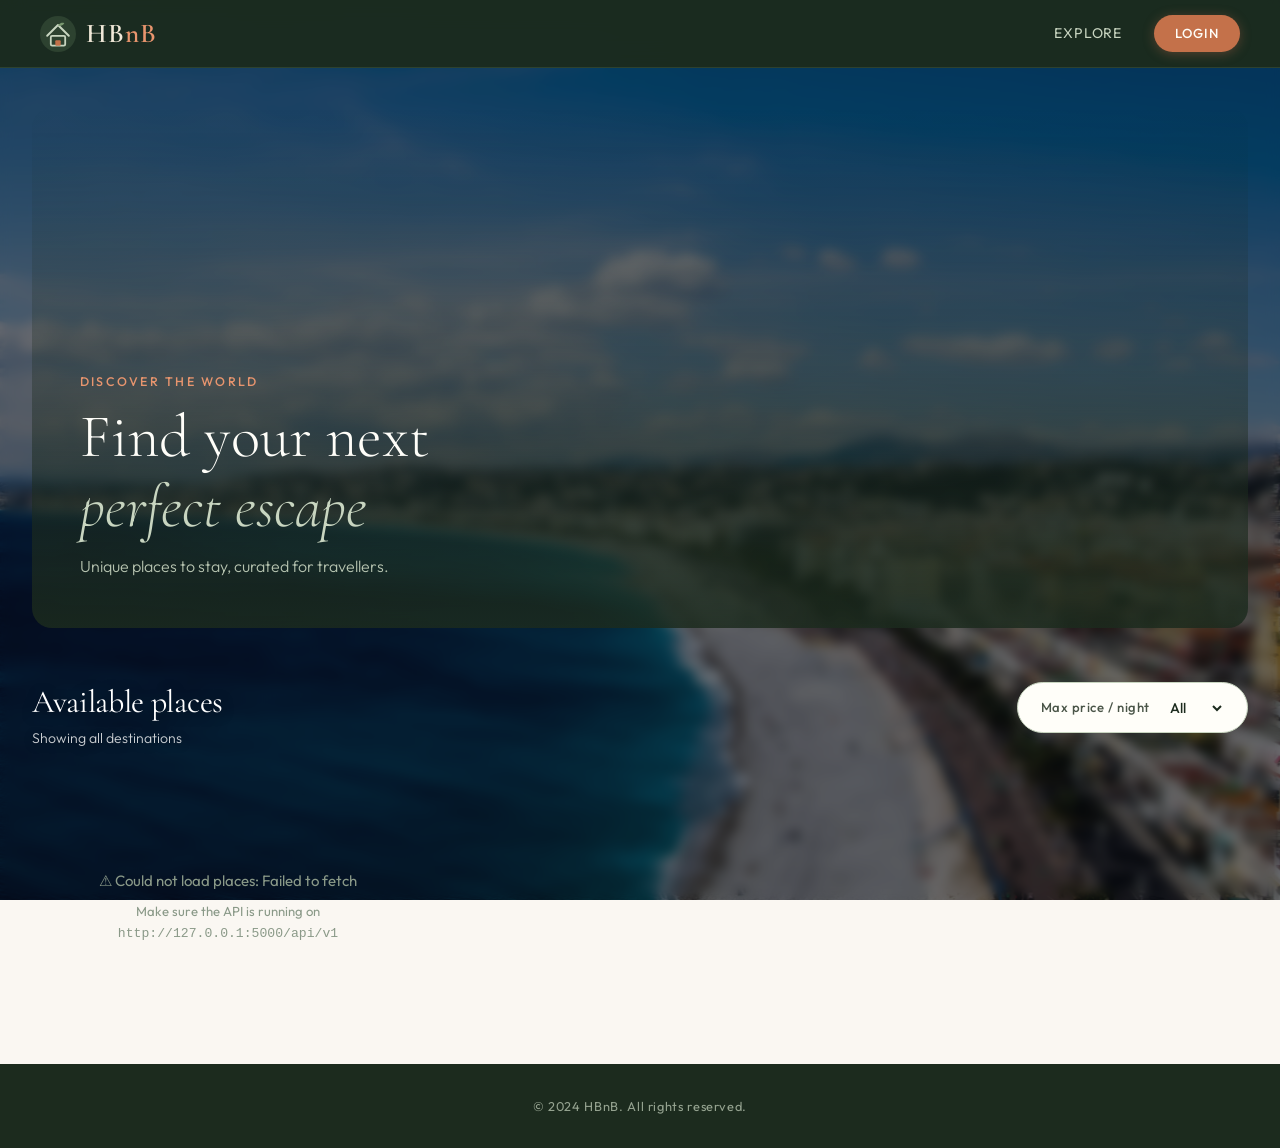
==== commit cfd15bba: "fix: Centralization of API calls in api.js and finalization of the README.md" ====
--- a/part4/add_review.html
+++ b/part4/add_review.html
@@ -124,6 +124,7 @@
     })();
   </script>
 
+  <script src="scripts/api.js"></script>
   <script src="scripts/add_review.js"></script>
 </body>
 </html>
